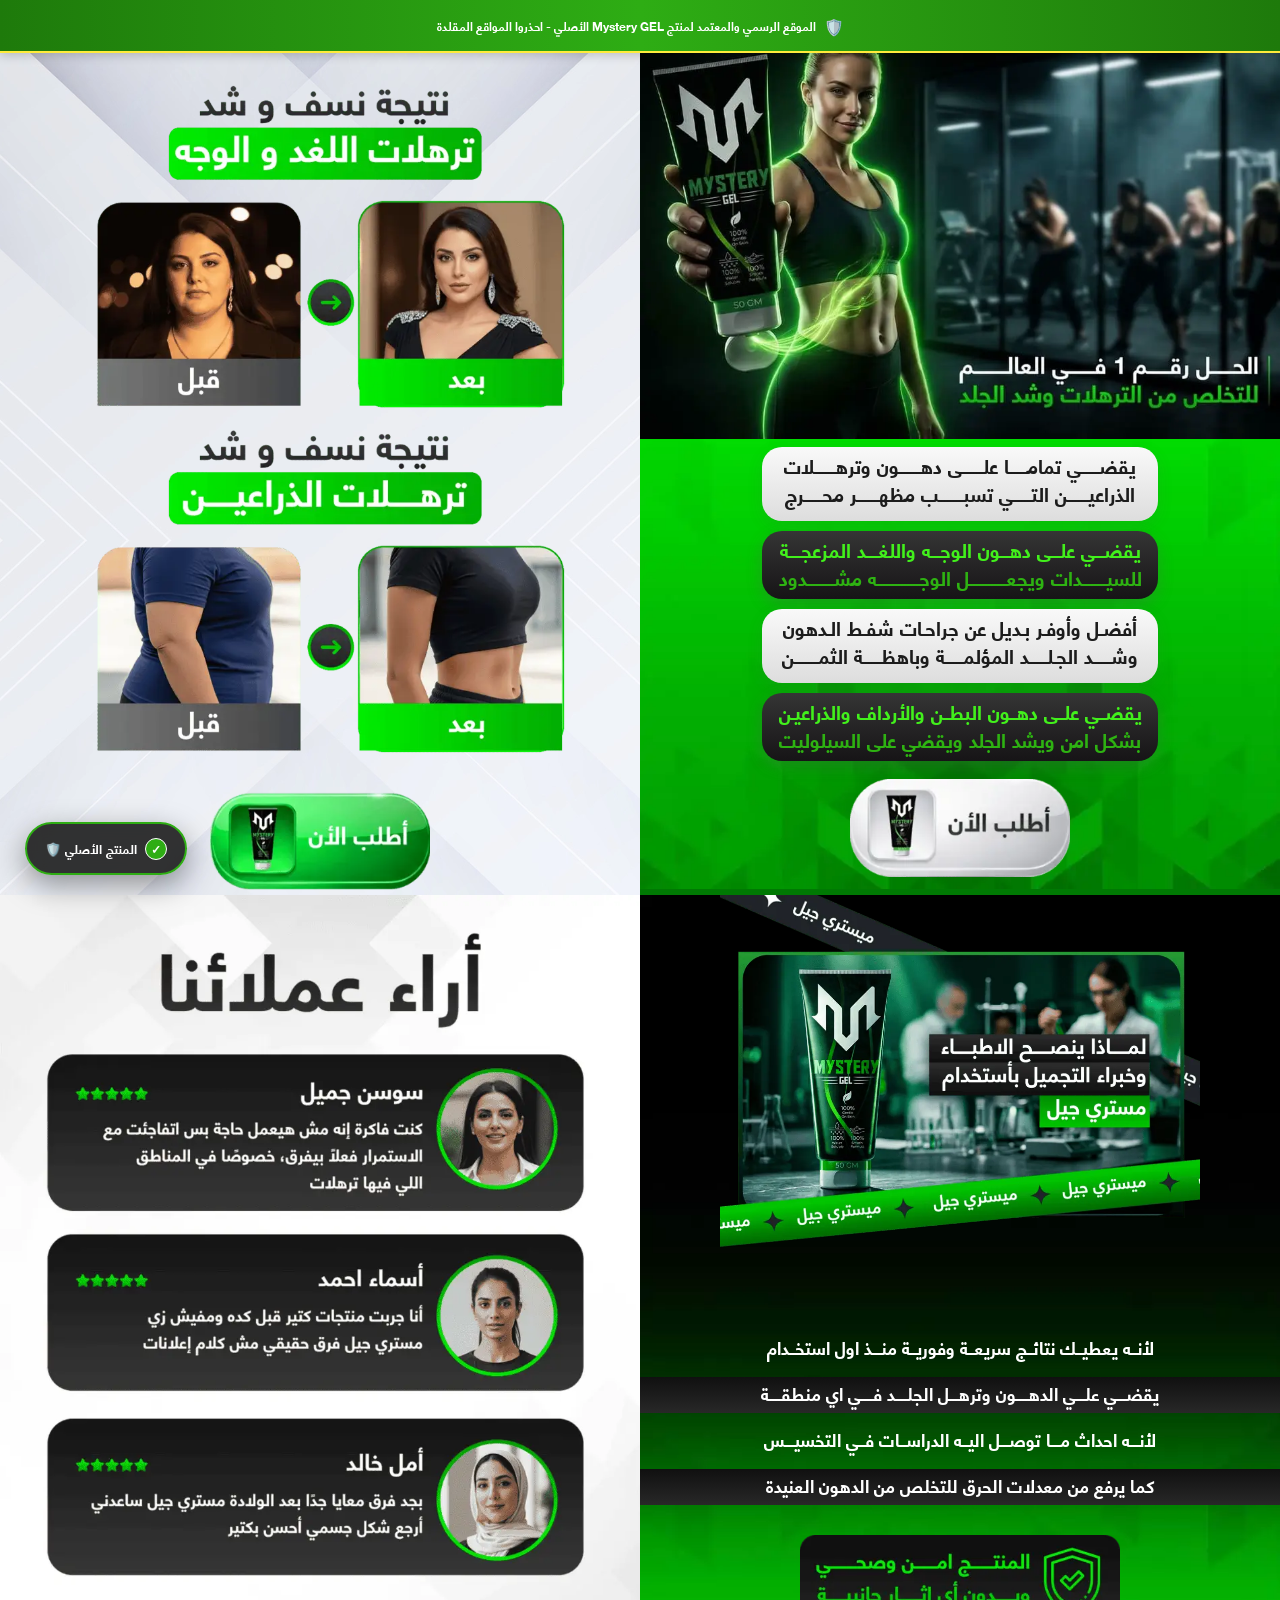
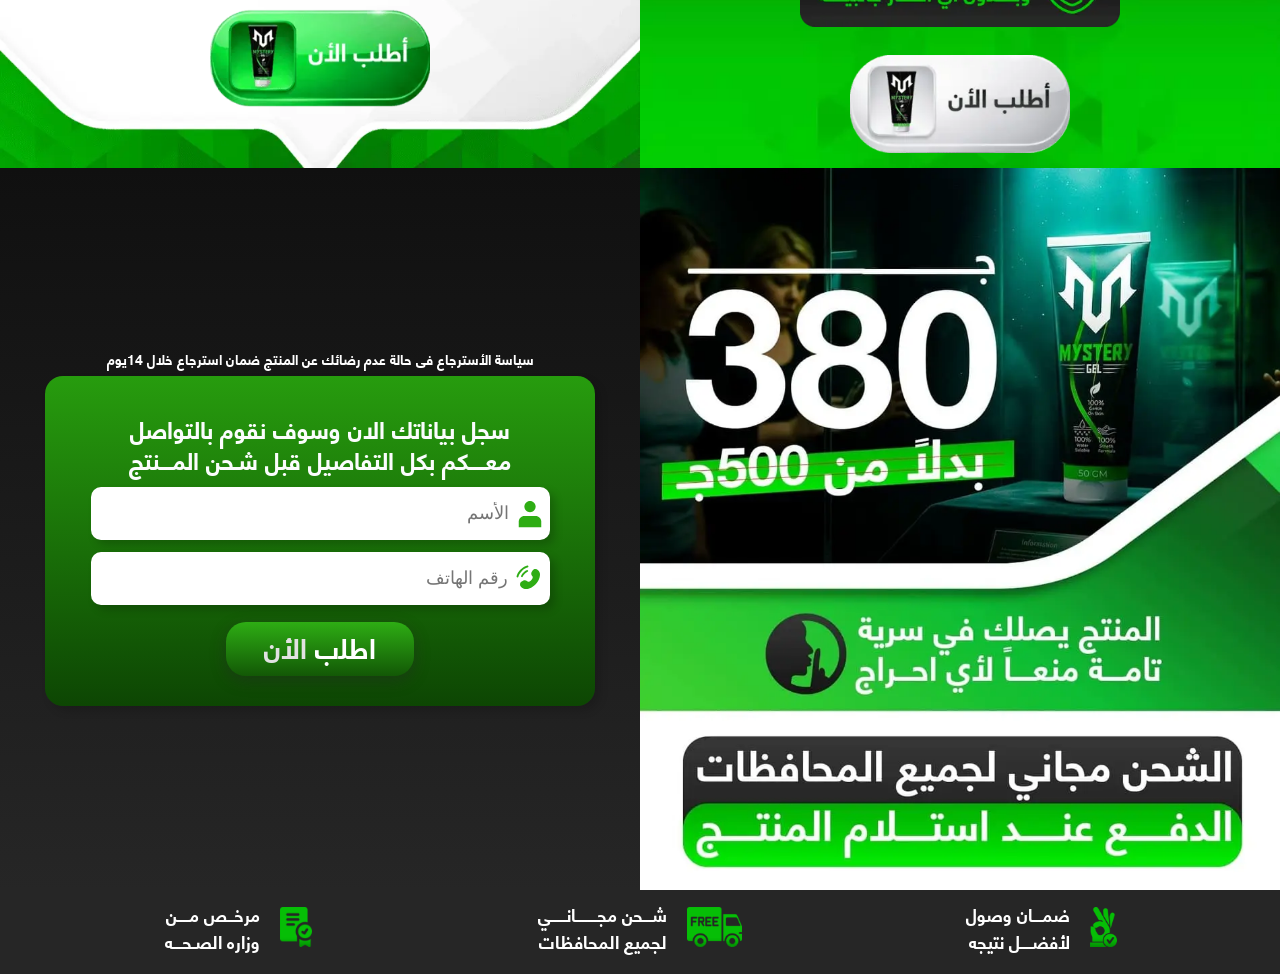
==== index.html @ b32dda75 "Add files via upload" ====
<!DOCTYPE html>
<html lang="en">
  <head>
    <meta charset="UTF-8" />
    <meta name="viewport" content="width=device-width, initial-scale=1, viewport-fit=cover" />
    <title>Mystery GEL</title>
  <meta name="description" content="مايستري جيل (Mystery GEL) الحل الأمثل والآمن للقضاء على الدهون العنيدة وترهلات الجلد في البطن، الأرداف، والذراعين. البديل الأوفر لجراحات شفط الدهون." />
    <meta name="robots" content="index, follow" />
    <meta name="theme-color" content="#2EAD14" />
    <link rel="preconnect" href="https://api.sheetmonkey.io" />
    <link rel="preconnect" href="https://ipapi.co" />
    <link rel="icon" href="images/favicon.png" type="image/webp" />
    <link rel="shortcut icon" href="images/favicon.png" type="image/webp" />
    <meta property="og:title" content="Mystery GEL" />
    <meta property="og:description" content="مايستري جيل (Mystery GEL) الحل الأمثل والآمن للقضاء على الدهون العنيدة وترهلات الجلد في البطن، الأرداف، والذراعين. البديل الأوفر لجراحات شفط الدهون." />
    <meta property="og:type" content="website" />
    <meta property="og:image" content="images/hero-img.webp" />
    <meta name="twitter:card" content="summary_large_image" />
    <meta name="twitter:title" content="Mystery GEL" />
    <meta name="twitter:description" content="مايستري جيل (Mystery GEL) الحل الأمثل والآمن للقضاء على الدهون العنيدة وترهلات الجلد في البطن، الأرداف، والذراعين. البديل الأوفر لجراحات شفط الدهون." />
    <meta name="twitter:image" content="images/hero-img.webp" />
    <link rel="stylesheet" href="css/style.css" />
    <style>
      /* Styles for Idea 1: Official Verification Banner & Dynamic Certificate/Badge */
      .official-top-bar {
        background: linear-gradient(90deg, #1e7a0b, #2ead14, #1e7a0b);
        color: #ffffff;
        text-align: center;
        padding: 8px 5px;
        font-size: 12px;
        font-weight: bold;
        position: relative;
        z-index: 1000;
        box-shadow: 0 2px 10px rgba(0,0,0,0.2);
        display: flex;
        justify-content: center;
        align-items: center;
        gap: 8px;
        border-bottom: 2px solid #ffeb3b;
        animation: pulseBorder 2s infinite alternate;
      }
      .official-top-bar .verified-icon {
        font-size: 16px;
        animation: scaleUpDown 1.5s infinite ease-in-out;
      }
      @keyframes pulseBorder {
        0% { border-color: #ffeb3b; }
        100% { border-color: #fff; }
      }
      @keyframes scaleUpDown {
        0%, 100% { transform: scale(1); }
        50% { transform: scale(1.2); }
      }

      /* Floating Badge */
      .official-badge-floating {
        position: fixed;
        bottom: 25px;
        left: 25px;
        z-index: 999;
        background: rgba(16, 16, 16, 0.85);
        backdrop-filter: blur(10px);
        -webkit-backdrop-filter: blur(10px);
        border: 2px solid #2ead14;
        border-radius: 50px;
        padding: 10px 18px;
        display: flex;
        align-items: center;
        gap: 8px;
        color: #ffffff;
        cursor: pointer;
        box-shadow: 0 10px 30px rgba(0, 0, 0, 0.4);
        transition: all 0.3s cubic-bezier(0.175, 0.885, 0.32, 1.275);
        animation: floatingPulse 2.5s infinite ease-in-out;
      }
      .official-badge-floating:hover {
        transform: translateY(-5px) scale(1.05);
        background: #2ead14;
        border-color: #ffffff;
        box-shadow: 0 15px 40px rgba(46, 173, 20, 0.5);
      }
      .official-badge-floating .badge-icon {
        width: 22px;
        height: 22px;
        background: #2ead14;
        border-radius: 50%;
        display: flex;
        align-items: center;
        justify-content: center;
        font-size: 12px;
        font-weight: bold;
        color: #ffffff;
        border: 1px solid #ffffff;
        transition: background 0.3s;
      }
      .official-badge-floating:hover .badge-icon {
        background: #ffffff;
        color: #2ead14;
      }
      .official-badge-floating .badge-text {
        font-size: 13px;
        font-weight: bold;
      }
      @keyframes floatingPulse {
        0%, 100% { transform: translateY(0); }
        50% { transform: translateY(-8px); box-shadow: 0 15px 35px rgba(46, 173, 20, 0.3); }
      }

      /* Modal Styles */
      .verification-modal {
        position: fixed;
        top: 0;
        left: 0;
        width: 100%;
        height: 100%;
        background: rgba(0, 0, 0, 0.7);
        backdrop-filter: blur(8px);
        z-index: 10000;
        display: flex;
        align-items: center;
        justify-content: center;
        opacity: 0;
        pointer-events: none;
        transition: opacity 0.4s ease;
      }
      .verification-modal.active {
        opacity: 1;
        pointer-events: auto;
      }
      .verification-modal-content {
        background: linear-gradient(135deg, #1a1a1a, #2c2c2c);
        border: 2px solid #2ead14;
        border-radius: 20px;
        width: 90%;
        max-width: 450px;
        padding: 25px;
        position: relative;
        box-shadow: 0 20px 50px rgba(0, 0, 0, 0.5);
        color: #ffffff;
        text-align: right;
        direction: rtl;
        transform: scale(0.8);
        transition: transform 0.4s cubic-bezier(0.175, 0.885, 0.32, 1.275);
      }
      .verification-modal.active .verification-modal-content {
        transform: scale(1);
      }
      .close-modal {
        position: absolute;
        top: 15px;
        left: 15px;
        background: none;
        border: none;
        color: #888888;
        font-size: 28px;
        cursor: pointer;
        transition: color 0.3s;
        line-height: 1;
      }
      .close-modal:hover {
        color: #ffffff;
      }
      .modal-header {
        display: flex;
        align-items: center;
        gap: 10px;
        border-bottom: 1px solid #3d3d3d;
        padding-bottom: 12px;
        margin-bottom: 20px;
      }
      .modal-verified-shield {
        font-size: 30px;
      }
      .modal-header h3 {
        font-size: 20px;
        color: #2ead14;
        margin: 0;
      }
      .modal-subtitle {
        font-size: 13px;
        color: #b0b0b0;
        margin-bottom: 20px;
        line-height: 1.5;
      }
      .validation-status-box {
        background: rgba(0, 0, 0, 0.3);
        border-radius: 12px;
        padding: 15px;
        margin-bottom: 20px;
        border: 1px solid #333333;
        display: flex;
        flex-direction: column;
        gap: 12px;
      }
      .status-line {
        display: flex;
        align-items: center;
        gap: 8px;
        font-size: 14px;
      }
      .status-dot {
        width: 8px;
        height: 8px;
        border-radius: 50%;
      }
      .status-dot.green {
        background-color: #2ead14;
        box-shadow: 0 0 8px #2ead14;
      }
      .status-label {
        color: #888888;
        min-width: 120px;
      }
      .status-val {
        color: #ffffff;
        font-weight: bold;
      }
      .status-val.highlight {
        color: #42f01c;
      }
      .status-val.code {
        font-family: monospace;
        font-size: 12px;
        color: #ffd54f;
        background: rgba(255, 213, 79, 0.1);
        padding: 2px 8px;
        border-radius: 4px;
        border: 1px dashed rgba(255, 213, 79, 0.3);
        letter-spacing: 1px;
      }
      .modal-info-text {
        font-size: 12px;
        color: #cccccc;
        line-height: 1.6;
        margin-bottom: 25px;
        background: rgba(46, 173, 20, 0.05);
        border-right: 3px solid #2ead14;
        padding: 10px 12px;
        border-radius: 0 8px 8px 0;
      }
      .modal-info-text strong {
        color: #ffffff;
      }
      .modal-footer {
        display: flex;
        justify-content: center;
      }
      .modal-btn {
        background: linear-gradient(135deg, #2ead14, #135806);
        color: #ffffff;
        font-family: inherit;
        font-size: 16px;
        font-weight: bold;
        padding: 10px 30px;
        border: none;
        border-radius: 30px;
        cursor: pointer;
        box-shadow: 0 5px 15px rgba(46, 173, 20, 0.3);
        transition: all 0.3s;
      }
      .modal-btn:hover {
        transform: translateY(-2px);
        box-shadow: 0 8px 20px rgba(46, 173, 20, 0.5);
      }
    </style>
  </head>

  <body>
    <div class="official-top-bar">
      <span class="verified-icon">🛡️</span>
      <span>الموقع الرسمي والمعتمد لمنتج Mystery GEL الأصلي - احذروا المواقع المقلدة</span>
    </div>
    <div class="flex">
      <!-- hero Section -->
      <section class="hero">
        <div class="top_img">
          <img src="images/hero-img.webp" alt="" />
        </div>

        <div class="content">
          <ul>
            <li class="white">
             يقضــــــي تمامــــــا علـــــــى دهـــــــون وترهـــــــلات
              <br />
          الذراعيـــــــن التــــــي تسبــــــــب مظهـــــــر محــــــرج
            </li>
            <li class="black">
             <span> يقضـــي علـــى دهـــون الوجـــه واللغــــد المزعجــــة</span>
                <br />للسيــــــــدات ويجعــــــــــــل الوجــــــــــــــه مشـــــــــدود
            </li>

            <li class="white">
         أفضـل وأوفـر بـديل عن جراحـات شفـط الـدهون<br />
          وشــــــد الجـلــــــد المؤلمــــــة وباهظــــــة الثمــــــــن
            </li>

            <li class="black last">
             <span> يقضــي علــى دهــون البطــن والأرداف والذراعيـن</span>
                <br />
بشكل امن ويشد الجلد ويقضي على السيلوليت
            </li>
          </ul>

          <div class="btn_img">
            <a href="#submit-now"
              ><img src="images/button1.webp" alt="button"
            /></a>
          </div>
        </div>
      </section>
      <!-- End Section -->

      <div class="results">
        <img src="images/results.webp" alt="" />
        <div class="btn_img">
          <a href="#submit-now"
            ><img src="images/button2.webp" alt="button"
          /></a>
        </div>
      </div>
    </div>

    <div class="flex flex-reverse">
      <section class="doctor">
   

        <img class="img_doctor" src="images/doctor.webp" alt="" />
        <div class="text">
          <ul>

            <li>لأنــه يعطيــك نتائــج سريعــة وفوريــة منـــذ اول استخــدام</li>
            <li class="bg">يقضـــي علـــي الدهــــون وترهـــل الجلــــد فــــي اي منطقــــة</li>
            <li>لأنـــه احداث مـــا توصـــل اليــه الدراســات فــي التخسيـــس</li>
            <li class="bg">كما يرفع من معدلات الحرق للتخلص من الدهون العنيدة</li>
 
          </ul>

   
          <div class="safe">
            <img src="images/safe.webp" alt="">
          </div>
          <div class="btn_img">
            <a href="#submit-now">
              <img src="images/button1.webp" alt="button" />
            </a>
          </div>
        </div>
      </section>

      <section class="testm">
        <img src="images/testm.webp" alt="">

          <div class="btn_img">
            <a href="#submit-now">
              <img src="images/button2.webp" alt="button" />
            </a>
          </div>
      </section>
    </div>

    <section class="form_section" id="submit-now">
      <div class="price">
        <div class="img_price">
          <img src="images/top-form.webp" alt="" />

        </div>
      </div>

      <div class="container_form">
        <p class="sm-p">
          سياسة الأسترجاع فى حالة عدم رضائك عن المنتج ضمان استرجاع خلال 14يوم
        </p>

        <!-- هنا لينك شيت مونكي  -->
        <form
          id="form"
          method="POST"
          action="https://api.sheetmonkey.io/form/i2QyoSV15YwLHpBGgTXUyh"
        >
          <div class="top_form">
            <p>سجل بياناتك الان وسوف نقوم بالتواصل</p>
            <p>معــــكم بكل التفاصيل قبل شـحن المـــنتج</p>
          </div>

          <div class="input_div">
            <input
              type="text"
              name="Name"
              id="text"
              placeholder="الأسم"
              required
            />

            <svg
              viewBox="0 0 16 16"
              fill="none"
              xmlns="http://www.w3.org/2000/svg"
            >
              <g id="SVGRepo_bgCarrier" stroke-width="0"></g>
              <g
                id="SVGRepo_tracerCarrier"
                stroke-linecap="round"
                stroke-linejoin="round"
              ></g>
              <g id="SVGRepo_iconCarrier">
                <path
                  d="M8 7C9.65685 7 11 5.65685 11 4C11 2.34315 9.65685 1 8 1C6.34315 1 5 2.34315 5 4C5 5.65685 6.34315 7 8 7Z"
                  fill="#2EAD14"
                ></path>
                <path
                  d="M14 12C14 10.3431 12.6569 9 11 9H5C3.34315 9 2 10.3431 2 12V15H14V12Z"
                  fill="#2EAD14"
                ></path>
              </g>
            </svg>
          </div>

          <div class="input_div">
            <input
              type="tel"
              name="Number"
              id="password"
              maxlength="11"
              data-label="Phone"
              placeholder="رقم الهاتف"
              required
            />

            <svg
              class="icon_Phone"
              viewBox="0 0 24 24"
              fill="none"
              xmlns="http://www.w3.org/2000/svg"
              transform="matrix(-1, 0, 0, 1, 0, 0)"
            >
              <g id="SVGRepo_bgCarrier" stroke-width="0"></g>
              <g
                id="SVGRepo_tracerCarrier"
                stroke-linecap="round"
                stroke-linejoin="round"
              ></g>
              <g id="SVGRepo_iconCarrier">
                <path
                  d="M10.0376 5.31617L10.6866 6.4791C11.2723 7.52858 11.0372 8.90532 10.1147 9.8278C10.1147 9.8278 10.1147 9.8278 10.1147 9.8278C10.1146 9.82792 8.99588 10.9468 11.0245 12.9755C13.0525 15.0035 14.1714 13.8861 14.1722 13.8853C14.1722 13.8853 14.1722 13.8853 14.1722 13.8853C15.0947 12.9628 16.4714 12.7277 17.5209 13.3134L18.6838 13.9624C20.2686 14.8468 20.4557 17.0692 19.0628 18.4622C18.2258 19.2992 17.2004 19.9505 16.0669 19.9934C14.1588 20.0658 10.9183 19.5829 7.6677 16.3323C4.41713 13.0817 3.93421 9.84122 4.00655 7.93309C4.04952 6.7996 4.7008 5.77423 5.53781 4.93723C6.93076 3.54428 9.15317 3.73144 10.0376 5.31617Z"
                  fill="#2EAD14"
                ></path>
                <path
                  d="M13.2595 1.87983C13.3257 1.47094 13.7122 1.19357 14.1211 1.25976C14.1464 1.26461 14.2279 1.27983 14.2705 1.28933C14.3559 1.30834 14.4749 1.33759 14.6233 1.38082C14.9201 1.46726 15.3347 1.60967 15.8323 1.8378C16.8286 2.29456 18.1544 3.09356 19.5302 4.46936C20.906 5.84516 21.705 7.17097 22.1617 8.16725C22.3899 8.66487 22.5323 9.07947 22.6187 9.37625C22.6619 9.52466 22.6912 9.64369 22.7102 9.72901C22.7197 9.77168 22.7267 9.80594 22.7315 9.83125L22.7373 9.86245C22.8034 10.2713 22.5286 10.6739 22.1197 10.7401C21.712 10.8061 21.3279 10.53 21.2601 10.1231C21.258 10.1121 21.2522 10.0828 21.2461 10.0551C21.2337 9.9997 21.2124 9.91188 21.1786 9.79572C21.1109 9.56339 20.9934 9.21806 20.7982 8.79238C20.4084 7.94207 19.7074 6.76789 18.4695 5.53002C17.2317 4.29216 16.0575 3.59117 15.2072 3.20134C14.7815 3.00618 14.4362 2.88865 14.2038 2.82097C14.0877 2.78714 13.9417 2.75363 13.8863 2.7413C13.4793 2.67347 13.1935 2.28755 13.2595 1.87983Z"
                  fill="#2EAD14"
                ></path>
                <path
                  fill-rule="evenodd"
                  clip-rule="evenodd"
                  d="M13.4857 5.3293C13.5995 4.93102 14.0146 4.7004 14.4129 4.81419L14.2069 5.53534C14.4129 4.81419 14.4129 4.81419 14.4129 4.81419L14.4144 4.81461L14.4159 4.81505L14.4192 4.81602L14.427 4.81834L14.4468 4.8245C14.4618 4.82932 14.4807 4.8356 14.5031 4.84357C14.548 4.85951 14.6074 4.88217 14.6802 4.91337C14.8259 4.97581 15.0249 5.07223 15.2695 5.21694C15.7589 5.50662 16.4271 5.9878 17.2121 6.77277C17.9971 7.55775 18.4782 8.22593 18.7679 8.7154C18.9126 8.95991 19.009 9.15897 19.0715 9.30466C19.1027 9.37746 19.1254 9.43682 19.1413 9.48173C19.1493 9.50418 19.1555 9.52301 19.1604 9.53809L19.1665 9.55788L19.1688 9.56563L19.1698 9.56896L19.1702 9.5705C19.1702 9.5705 19.1707 9.57194 18.4495 9.77798L19.1707 9.57194C19.2845 9.97021 19.0538 10.3853 18.6556 10.4991C18.2607 10.6119 17.8492 10.3862 17.7313 9.99413L17.7276 9.98335C17.7223 9.96832 17.7113 9.93874 17.6928 9.89554C17.6558 9.8092 17.5887 9.66797 17.4771 9.47938C17.2541 9.10264 16.8514 8.53339 16.1514 7.83343C15.4515 7.13348 14.8822 6.73078 14.5055 6.50781C14.3169 6.39619 14.1757 6.32909 14.0893 6.29209C14.0461 6.27358 14.0165 6.26254 14.0015 6.25721L13.9907 6.25352C13.5987 6.13564 13.3729 5.72419 13.4857 5.3293Z"
                  fill="#2EAD14"
                ></path>
              </g>
            </svg>
          </div>

          <div id="error"></div>

          <input
            type="hidden"
            id="redDir"
            name="x-sheetmonkey-redirect"
            value="./thanksPage.html"
          />

          <!-- هنا اسم المنتج  -->
          <input type="hidden" name="Product" value="Mystery" />

          <!-- هنا الكود -->
          <input type="hidden" name="Agent Code" value="m50" />

          <input id="KeyLand" type="hidden" name="Unique Key" value="" />
          <input id="DateLand" type="hidden" name="Date" value="" />
          <input id="TimeLand" type="hidden" name="Time" value="" />
          <input id="inp_City" type="hidden" name="City" value="" />

          <div class="div_btn">
            <button id="btnSubmit" class="btn" type="submit">
              اﻃﻠب <span> الأن</span>
            </button>
          </div>
        </form>
      </div>
    </section>

    <footer class="footer">
      <div class="boxs">
        <div class="box">
          <img src="images/icon1.png" alt="" />
          <p>
            ضمـــان وصول<br />
            لأفضــــل نتيجه
          </p>
        </div>

        <div class="box">
          <img src="images/icon2.png" alt="" />
          <p>
            شـــحن مجـــــــانـــــي<br />
            لجميع المحافظات
          </p>
        </div>

        <div class="box">
          <img src="images/icon3.png" alt="" />
          <p>مرخــص مــــن <br />وزاره الصـحـــه</p>
        </div>
      </div>
    </footer>

    <!-- Floating Verification Badge -->
    <div class="official-badge-floating" id="officialBadgeFloating">
      <div class="badge-icon">✓</div>
      <div class="badge-text">المنتج الأصلي 🛡️</div>
    </div>

    <!-- Verification Modal -->
    <div class="verification-modal" id="verificationModal">
      <div class="verification-modal-content">
        <button class="close-modal" id="closeModal">&times;</button>
        <div class="modal-header">
          <span class="modal-verified-shield">🎖️</span>
          <h3>شهادة ضمان المنتج الأصلي</h3>
        </div>
        <div class="modal-body">
          <p class="modal-subtitle">تم توثيق هذه الصفحة كمنفذ بيع رسمي ومعتمد لمنتج Mystery GEL في مصر</p>
          <div class="validation-status-box">
            <div class="status-line">
              <span class="status-dot green"></span>
              <span class="status-label">تأكيد الجهة الموزعة:</span>
              <span class="status-val highlight">الوكيل الحصري المعتمد</span>
            </div>
            <div class="status-line">
              <span class="status-dot green"></span>
              <span class="status-label">ترخيص وزارة الصحة:</span>
              <span class="status-val">مسجل ومصرح تداوله رسميًا</span>
            </div>
            <div class="status-line">
              <span class="status-dot green"></span>
              <span class="status-label">المطابقة المائية الفضية:</span>
              <span class="status-val">عبوة أصلية 100% بالهولوجرام</span>
            </div>
            <div class="status-line">
              <span class="status-dot green"></span>
              <span class="status-label">كود تأكيد الطلب:</span>
              <span class="status-val code" id="modalUniqueId">...</span>
            </div>
          </div>
          <div class="modal-info-text">
            <p>⚠️ <strong>تنبيه هام للعملاء:</strong> منتج Mystery GEL الأصلي يأتي بختم فضي لامع ثلاثي الأبعاد على العبوة. طلبك من خلال هذا الموقع يضمن لك استلام المنتج الأصلي 100% مباشرة من مستودع الوكيل مع ضمان استرجاع خلال 14 يوماً.</p>
          </div>
          <div class="modal-footer">
            <button class="modal-btn" id="modalConfirmBtn">حسناً، فهمت</button>
          </div>
        </div>
      </div>
    </div>

    <script>
      /* =====================   منع النسخ وفتح أدوات المطوّر   ===================== */
      document.addEventListener("contextmenu", (e) => e.preventDefault());

      document.onkeydown = (e) => {
        if (
          e.key === "F12" ||
          (e.ctrlKey && e.shiftKey && (e.key === "I" || e.key === "J")) ||
          (e.ctrlKey && e.key === "U")
        ) {
          return false;
        }
      };

      /* =====================   استرجاع موقع العميل (المدينة)   ===================== */
      async function setClientCity() {
        try {
          const res = await fetch("https://ipapi.co/json/");
          const data = await res.json();
          const cityI = document.getElementById("inp_City");
          if (cityI) cityI.value = data.city; // يكتب المدينة تلقائياً
        } catch (err) {
          console.error("Error fetching location:", err);
        }
      }

      /* =====================   فنكشن عشان تعمل ال key  ===================== */

      function generateOrderId() {
        const d = new Date();
        // تاريخ/وقت UTC عشان ما يحصلش لخبطة فروقات التوقيت
        const YY = String(d.getUTCFullYear()).slice(-2);
        const MM = String(d.getUTCMonth() + 1).padStart(2, "0");
        const DD = String(d.getUTCDate()).padStart(2, "0");
        const hh = String(d.getUTCHours()).padStart(2, "0");
        const mm = String(d.getUTCMinutes()).padStart(2, "0");
        const ss = String(d.getUTCSeconds()).padStart(2, "0");
        const ms = String(d.getUTCMilliseconds()).padStart(3, "0");

        let rand;
        if (window.crypto && crypto.getRandomValues) {
          const buf = new Uint8Array(6);
          crypto.getRandomValues(buf);
          rand = Array.from(buf, (b) => b.toString(36).padStart(2, "0"))
            .join("")
            .slice(0, 16);
        } else {
          rand = Math.random().toString(36).slice(2, 18);
        }

        // الشكل النهائي: سهل القراءة والفرز حسب التاريخ
        // مثال: KEY-250812_143522.097-3k0xq1y9fz
        return `KEY-${YY}_${MM}_${DD}_${hh}${mm}${ss}.${ms}-${rand}`;
      }

      /* =====================   التحقق من النموذج وإرساله   ===================== */
      document.addEventListener("DOMContentLoaded", () => {
        const keyLandInput = document.getElementById("KeyLand");

        if (keyLandInput) {
          keyLandInput.value = generateOrderId();
        }

        /* عناصر النموذج */
        const nameInput = document.getElementById("text"); // الاسم
        const phoneInput = document.getElementById("password"); // رقم الهاتف
        const form = document.getElementById("form");
        const errorBox = document.getElementById("error");
        const redirInput = document.getElementById("redDir");

        /* (1) تخصيص رسائل خطأ حقل الاسم */
        nameInput.addEventListener("invalid", function () {
          if (this.validity.patternMismatch) {
            this.setCustomValidity("Please enter only characters.");
          } else if (this.validity.valueMissing) {
            this.setCustomValidity("من فضلك أدخل الأسم");
          } else {
            this.setCustomValidity("");
          }
        });
        nameInput.addEventListener("input", function () {
          if (this.validity.valid) this.setCustomValidity("");
        });
        phoneInput.addEventListener("input", function () {
          if (this.validity.valid) this.setCustomValidity("");
        });

        /* (2) توليد رابط صفحة الشكر وإدخاله في hidden input */
        const pathArr = window.location.pathname.split("/");
        pathArr.pop(); // يحذف اسم الصفحة الحالية
        const hostPath = window.location.origin + pathArr.join("/");
        redirInput.value = `${hostPath}/thanksPage.html`;

        const dateEl = document.getElementById("DateLand");
        const timeEl = document.getElementById("TimeLand");
        const btn_Submit = document.getElementById("btnSubmit");

        /* (3) التحقُّق من رقم الهاتف عند الإرسال */
        let isSending = false;
        form.addEventListener("submit", (e) => {
          if (isSending) {
            e.preventDefault();
            return;
          }
          e.preventDefault();

          const val = phoneInput.value;
          const prefix = val.substring(0, 3);
          const validPref = [
            "010",
            "011",
            "012",
            "015",
            "٠١٠",
            "٠١١",
            "٠١٢",
            "٠١٥",
          ];
          const errors = [];

          if (val.length !== 11 || !validPref.includes(prefix)) {
            errors.push("رقم الهاتف غير صحيح !");
          }

          if (errors.length) {
            errorBox.innerText = errors.join(", ");
            errorBox.classList.add("active");
            return;
          }

          btn_Submit.disabled = true;
          btn_Submit.innerText = "جاري الإرسال..";

          const now = new Date();

          // yyyy-mm-dd
          const yyyy = now.getFullYear();
          const mm = String(now.getMonth() + 1).padStart(2, "0");
          const dd = String(now.getDate()).padStart(2, "0");
          dateEl.value = `${yyyy}-${mm}-${dd}`;

          // hh:mm:ss AM/PM
          let hh = now.getHours();
          const mi = String(now.getMinutes()).padStart(2, "0");
          const ss = String(now.getSeconds()).padStart(2, "0");
          const ampm = hh >= 12 ? "PM" : "AM";
          hh = hh % 12;
          hh = hh ? hh : 12; // 0 = 12 AM
          hh = String(hh).padStart(2, "0");
          timeEl.value = `${hh}:${mi}:${ss} ${ampm}`;

          form.submit(); // الخطوة التالية
        });

        /* =====================   ميزات التحقق من الموقع الرسمي (الفكرة الأولى)   ===================== */
        const floatingBadge = document.getElementById("officialBadgeFloating");
        const modal = document.getElementById("verificationModal");
        const closeModal = document.getElementById("closeModal");
        const modalConfirmBtn = document.getElementById("modalConfirmBtn");
        const modalUniqueId = document.getElementById("modalUniqueId");

        if (modalUniqueId) {
          const keyInput = document.getElementById("KeyLand");
          if (keyInput && keyInput.value) {
            modalUniqueId.innerText = keyInput.value.split("-").pop() || "MYS-OFFICIAL";
          } else {
            modalUniqueId.innerText = "MYS-OFFICIAL-" + Math.floor(1000 + Math.random() * 9000);
          }
        }

        if (floatingBadge && modal) {
          floatingBadge.addEventListener("click", () => {
            modal.classList.add("active");
            const keyInput = document.getElementById("KeyLand");
            if (keyInput && keyInput.value && modalUniqueId) {
              modalUniqueId.innerText = keyInput.value.split("-").pop();
            }
          });
        }

        const hideModal = () => {
          if (modal) modal.classList.remove("active");
        };

        if (closeModal) closeModal.addEventListener("click", hideModal);
        if (modalConfirmBtn) modalConfirmBtn.addEventListener("click", hideModal);

        if (modal) {
          modal.addEventListener("click", (e) => {
            if (e.target === modal) hideModal();
          });
        }

        /* (5) أخيراً: اجلب المدينة بعد توافر الـ DOM */
        setClientCity();
      });
    </script>
  </body>
</html>
---- css/style.css ----
/* Font Files */
@font-face {
  font-family: F_Bold;
  src: local("F_Bold"), url("BOLD.TTF");
}

/* main css */

* {
  padding: 0;
  margin: 0;
  box-sizing: border-box;
}

html {
  scroll-behavior: smooth;
  direction: rtl;
}

body,
html {
  font-family: F_Bold, sans-serif;
}

a {
  text-decoration: none;
}

li {
  list-style: none;
}

img {
  width: 100%;
  display: block;
}

input,
button {
  border: none;
  outline: none;
}

/* error form style */

#error {
  position: relative;
  top: -5px;
  color: red;
  font-size: 14px;
  width: max-content;
  margin: 0 auto;
  padding: 0 5px 3px;
  background: #fcfefe;
  border-radius: 3px;
  border: 1px solid red;
  line-height: 1.2;
  opacity: 0;
  transition: 0.2s;
}

#error.active {
  opacity: 1;
}

/* button */

.btn_img {
  width: 40%;
  margin: 0 auto;
  padding: 8px 0 0px;
}

.div_btn {
  text-align: center;
}
.div_btn .btn {
  font-family: F_Bold, sans-serif;
  font-size: 28px;
  padding: 1px 38px 5px;
  line-height: 1.7;
  color: #fff;
  background: linear-gradient(#2EAD14, #135806);
  border-radius: 20px;
  box-shadow: 0 5px 15px #2727276b;
  cursor: pointer;
}

.div_btn .btn span {
  color: #e2e2e2;
}
@media (min-width: 576px) {
  .btn_img {
    width: 280px;
  }
}

@media (min-width: 992px) {
  .btn_img {
    width: 220px;
  }
}

/* ================== */
/* Start hero Section */
.hero{
  background-color: #007903;
}
.hero .content {
  background: url(../images/bg-hero.webp);
  background-size: cover;
  background-position: bottom;
  padding-top: 8px;
  text-align: center;
  padding-bottom: 12px;
}
.hero ul li {
  font-size: 4.9vw;
  line-height: 1.4;
  padding: 4px 1px 8px;
  margin: 0 auto 12px;
  box-shadow: 0 5px 15px #58585820;
  border-radius:15px;
  width: 96%;
  overflow: hidden;
}
.hero ul li.white {
  color: #1C1C1C;
  background: linear-gradient(#F9F9F9,#DDDDDD);
}
.hero ul li.black {
  color: #2EB212;
  padding: 4px 1px 8px;
  background: linear-gradient(#353535,#161416);
}
.hero ul li.black span{
  color: #42F01C;
}
.hero ul li.last {
  margin-bottom: 0;
}

/* ==========  Responsive Design  ========== */
/* ==========  sm ≥ 576px  ========== */
@media (min-width: 576px) {
  .hero ul li {
    border-radius: 20px;
    margin: 0 auto 10px;
    width: 76%;
    font-size: 4vw;
    padding: 4px 1px 14px;
  }

  .hero ul li.orange,
  .hero ul li.black {
    border-radius: 20px;
    margin: 0 auto 10px;
    box-shadow: 0 5px 15px #5858584b;
  }
}

/* ==========  md ≥ 768px  ========== */
@media (min-width: 768px) {
}

/* ==========  lg ≥ 992px  ========== */
@media (min-width: 992px) {
  .flex {
    display: flex;
  }
  .flexone {
    align-items: center;
  }
  .hero {
    width: 50%;
  }

  .hero .top_img {
    margin-top: -4vw;
  }
  .hero ul li {
    font-size: 20px;
  }
}

/* ==========  xl ≥ 1200px  ========== */
@media (min-width: 1200px) {
  .hero ul li {
    width: 62%;
  }
}
@media (min-width: 1500px) {
  .hero ul li {
    width: 65%;
    font-size: 28px;
  }
}
@media (min-width: 1500px) {
  .hero ul li {
    width: 65%;
    font-size: 28px;
  }
  .hero ul li.orange, .hero ul li.black {
    margin-bottom: 20px;
  }
}

/* End hero Section */
/* ================== */

/* ================== */
/* Start Results Section */
.results {
  position: relative;
  background: url(../images/bg-result.webp);
  background-color: #F0F4F9;
  background-size: cover;
  background-position: bottom;
  padding-bottom: 16vw;
}
.results img {
  display: block;
}

.results .btn_img {
  position: absolute;
  bottom: 5px;
  left: 50%;
  transform: translateX(-50%);
}

/* ==========  Responsive Design  ========== */
/* ==========  sm ≥ 576px  ========== */
@media (min-width: 576px) {

  }


/* ==========  lg ≥ 992px  ========== */
@media (min-width: 992px) {
  .results{
    width: 50%;
    padding-bottom:8vw;
  }
}

/* ==========  xl ≥ 1200px  ========== */
@media (min-width: 1300px) {

}


/* End Results Section */
/* ================== */

/* ================== */
/* Start doctor Section */

.doctor {
  position: relative;
  background: url(../images/top-doc.webp);
  background-size: cover;
  background-position: bottom center;
  padding-bottom: 15px;
}

.doctor .img_doctor {
  width: 100%;
  display: block;
}


.doctor .text {
  text-align: center;
}
.doctor ul {
  display: flex;
  flex-wrap: wrap;
  justify-content: space-between;
  margin-top: 7px;
}
.doctor ul li {
  width: 100%;
  font-size: 4.1vw;
  line-height: 1.5;
  margin-bottom: 6px;
  text-align: center;
  color: #fff;
  padding: 2px 0 7px;
}
.doctor ul li.bg{
  background: linear-gradient(#101010,#282828);
}

.doctor .safe{
  width: 50%;
  margin: 4.5vw auto;
}

/* ==========  Responsive Design  ========== */
/* ==========  sm ≥ 576px  ========== */
@media (min-width: 576px) {
  .doctor ul li {
    margin-bottom: 10px;
  }
  .doctor .top_doctor h2{
    font-size: 4vw;
  }
  .doctor .tall_p {
    font-size: 2.4vw;
    margin: 15px 0;
  }
  }


/* ==========  lg ≥ 992px  ========== */
@media (min-width: 992px) {

  .doctor {
    width: 50%;
    display: flex;
    justify-content: space-between;
    align-items: center;
    flex-direction: column;
    background-position: top left;
    position: relative;
    overflow: hidden;
  }

  .doctor ul li {
    font-size: 18px;
  }


  .doctor .top_doctor h2{
    font-size: 28px;
  }
  .doctor .img_doctor{
    width: 75%;
  }
  .doctor .safe{
    margin: 20px auto;
  }

}

/* ==========  xl ≥ 1200px  ========== */
@media (min-width: 1300px) {
  .doctor ul li {
    font-size: 24px;
  }

  .doctor .text {
    padding-bottom: 40px;
  }
}

/* End doctor Section */
/* ================== */

/* ================== */
/* Start testm Section */



.testm {
  position: relative;
  background-color:#017A01 ;
}

.testm .btn_img{
  position: absolute;
  bottom: 7%;
  left: 50%;
  transform: translateX(-50%);

}

@media (min-width: 992px) {
  .testm{
    width: 50%;
  }
}

/* End testm Section */
/* ================== */

/* ================== */
/* Start form_section Section */

/* top form section */

/* form */

.form_section .container_form {
  background: linear-gradient(#101010, #262626);
  padding-bottom: 10px;
}

.form_section .sm-p {
  font-size: 2.7vw;
  text-align: center;
  line-height: 1.5;
  color: #fff;
  padding: 7px 0;
}

.form_section form {
  background: linear-gradient(#279C0E, #0D4603);
  text-align: center;
  width: 95%;
  margin: 0 auto;
  border-radius: 18px;
  box-shadow: 5px 5px 8px #00000027;
  padding-bottom: 15px;
}
.form_section .top_form {
  padding: 12px 0;
}
.form_section .top_form p {
  font-size: 5.2vw;
  line-height: 1.3;
  color: #fbfdfd;
}
.form_section form .input_div {
  position: relative;
  width: 95%;
  margin: 0 auto;
  margin-bottom: 12px;
}

.form_section form .input_div svg {
  position: absolute;
  width: 30px;
  top: 50%;
  right: 5px;
  transform: translateY(-50%);
}

.form_section form .input_div .icon_Phone {
  transform: translateY(-50%) scaleX(-1);
}

.form_section form input {
  width: 100%;
  padding: 15px 40px 15px 10px;
  font-size: 18px;
  box-shadow: 5px 5px 8px #00000031;
  text-align: right;
  font-family: sans-serif;
  border-radius: 10px;
  border: 1px solid transparent;
  transition: 0.3s ease-in;
}
.form_section form input:focus {
  border-color: #68e03e;
}

/* ==========  Responsive Design  ========== */
/* ==========  sm ≥ 576px  ========== */
@media (min-width: 576px) {
  .form_section .sm-p {
    font-size: 2.5vw;
  }
  .form_section .top_form p {
    font-size: 4.8vw;
  }
  .form_section form .input_div {
    width: 90%;
  }
  .form_section .top_form p {
    font-size: 4.2vw;
  }
  .form_section form {
    width: 85%;
  }
}

/* ==========  lg ≥ 992px  ========== */
@media (min-width: 992px) {
  .form_section {
    display: flex;
  }
  .form_section .price {
    width: 50%;
    background: linear-gradient(#FAFAFA,#DCDCDC);
  }

  .form_section .container_form {
    width: 50%;
    display: flex;
    justify-content: center;
    align-items: center;
    flex-direction: column;
  }
  .form_section form {
    width: 90%;
  }

  .form_section .sm-p {
    font-size: 13.5px;
  }
  .form_section .top_form p {
    font-size: 24px;
  }
}

/* ==========  xl ≥ 1200px  ========== */
@media (min-width: 1200px) {
  .form_section form {
    width: 80%;
    padding: 25px 20px 30px;
    min-width: 550px;
  }
}

/* End form_section Section */
/* ================== */

/* ================== */
/* Start footer Section */

.footer {
  background: #262626;
  padding-top: 10px;
  padding-bottom: 20px;
}
.footer .boxs {
  display: flex;
  align-items: center;
  justify-content: space-between;
  width: 94%;
  margin: 0 auto;
}

.footer .boxs .box {
  display: flex;
  justify-content: center;
  align-items: center;
  gap: 7px;
  width: 33.3%;
}

.footer .boxs .box img {
  height: 24px;
  width: auto;
}

.footer .boxs .box p {
  font-size: 2.4vw;
  line-height: 1.5;
  color: #fff;
}

/* ==========  Responsive Design  ========== */
/* ==========  sm ≥ 576px  ========== */
@media (min-width: 576px) {
  .footer .boxs .box img {
    height: 28px;
  }
}

/* ==========  lg ≥ 992px  ========== */
@media (min-width: 992px) {

  .footer .boxs .box {
    gap: 20px;
  }
  .footer .boxs .box img {
    height: 40px;
  }
  .footer .boxs .box p {
    font-size: 18px;
  }
}

/* End footer Section */
/* ================== */
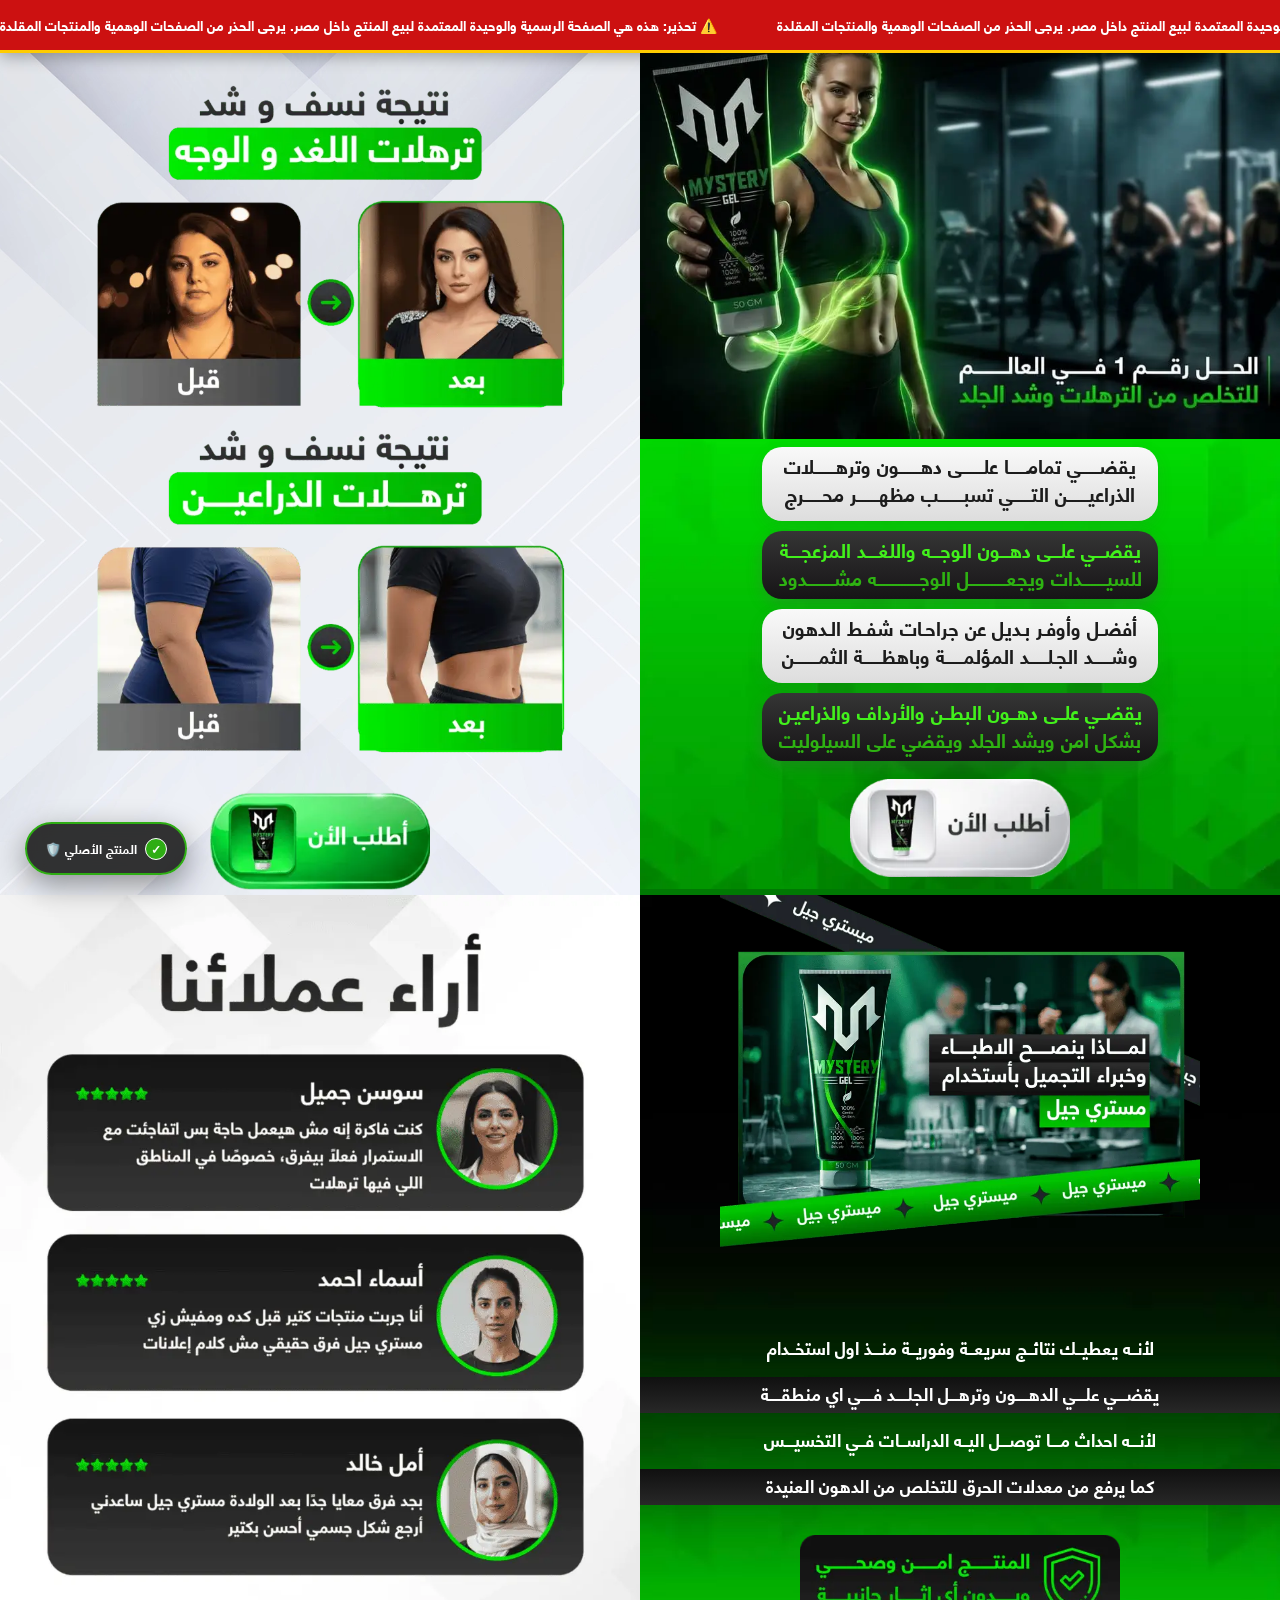
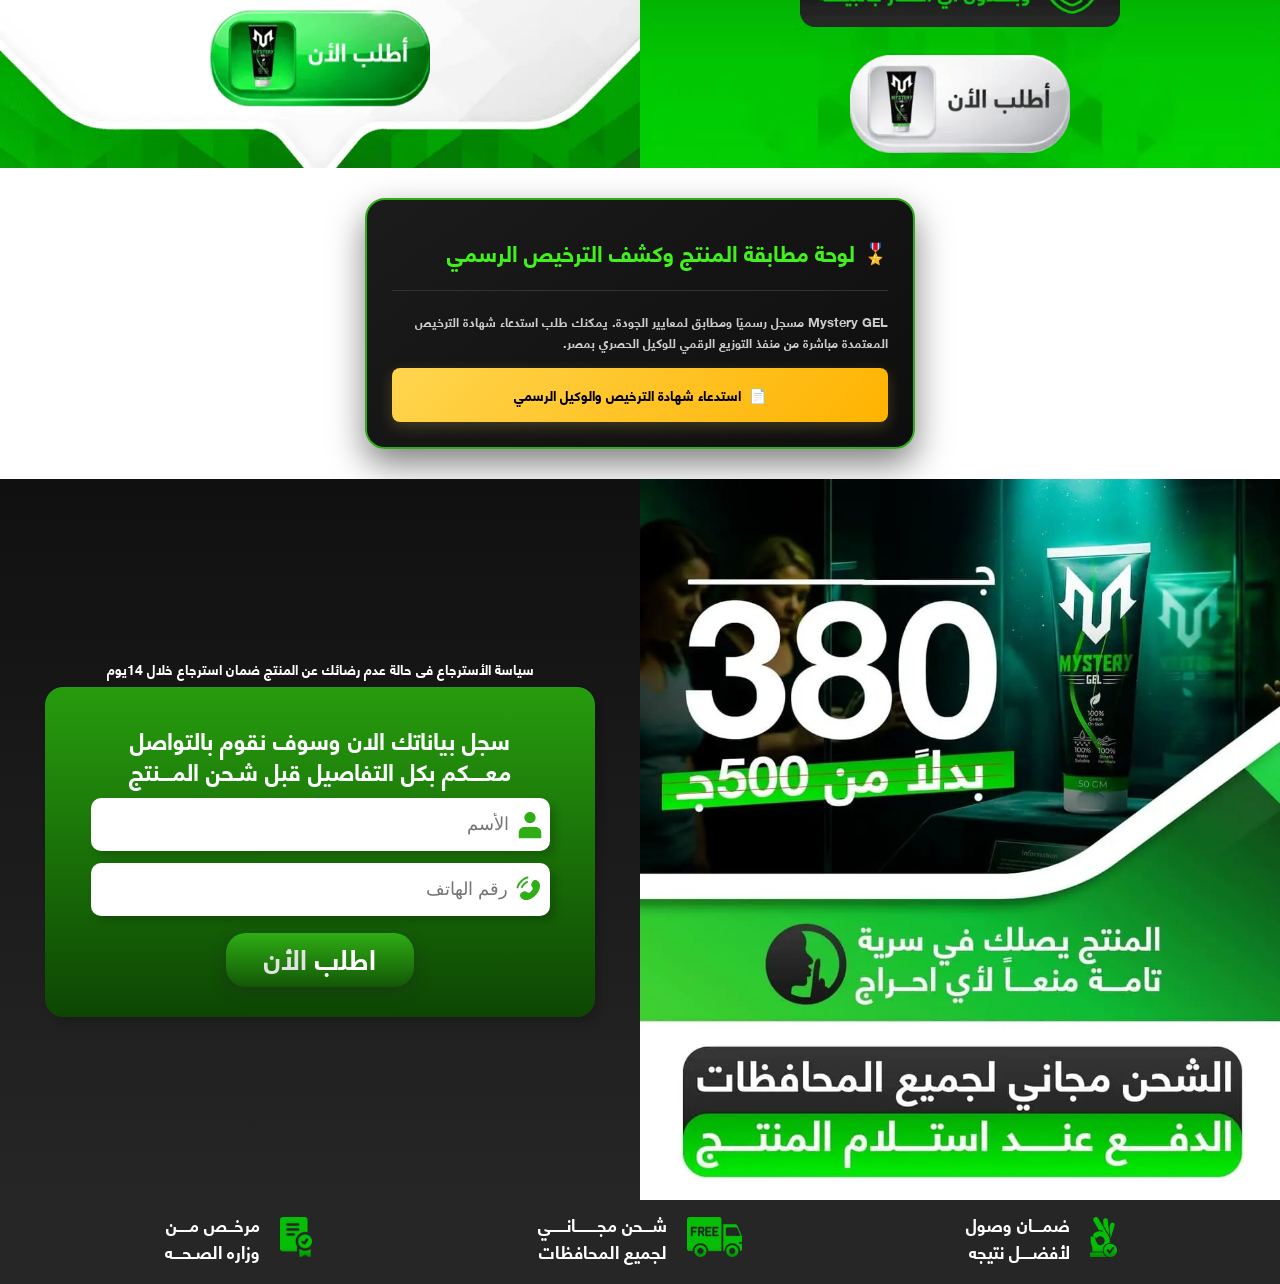
==== commit 34b72ff5: "Add files via upload" ====
--- a/index.html
+++ b/index.html
@@ -21,35 +21,37 @@
     <meta name="twitter:image" content="images/hero-img.webp" />
     <link rel="stylesheet" href="css/style.css" />
     <style>
-      /* Styles for Idea 1: Official Verification Banner & Dynamic Certificate/Badge */
-      .official-top-bar {
-        background: linear-gradient(90deg, #1e7a0b, #2ead14, #1e7a0b);
+      /* Styles for Idea 1: Live Fraud Alert Banner & Static Badge */
+      .official-alert-ticker {
+        background: #cc1111;
         color: #ffffff;
-        text-align: center;
-        padding: 8px 5px;
-        font-size: 12px;
+        padding: 10px 0;
+        font-size: 14px;
         font-weight: bold;
         position: relative;
         z-index: 1000;
-        box-shadow: 0 2px 10px rgba(0,0,0,0.2);
-        display: flex;
-        justify-content: center;
-        align-items: center;
-        gap: 8px;
-        border-bottom: 2px solid #ffeb3b;
-        animation: pulseBorder 2s infinite alternate;
-      }
-      .official-top-bar .verified-icon {
-        font-size: 16px;
-        animation: scaleUpDown 1.5s infinite ease-in-out;
-      }
-      @keyframes pulseBorder {
-        0% { border-color: #ffeb3b; }
-        100% { border-color: #fff; }
-      }
-      @keyframes scaleUpDown {
-        0%, 100% { transform: scale(1); }
-        50% { transform: scale(1.2); }
+        box-shadow: 0 4px 15px rgba(0,0,0,0.3);
+        border-bottom: 3px solid #ffcc00;
+        overflow: hidden;
+        white-space: nowrap;
+        display: flex;
+        direction: ltr;
+      }
+      .ticker-wrapper {
+        display: flex;
+        flex-shrink: 0;
+        animation: scroll-right 25s linear infinite;
+        padding-right: 60px;
+        direction: rtl;
+      }
+      .ticker-wrapper span {
+        display: inline-block;
+        direction: rtl;
+        unicode-bidi: isolate;
+      }
+      @keyframes scroll-right {
+        0% { transform: translate3d(-100%, 0, 0); }
+        100% { transform: translate3d(0%, 0, 0); }
       }
 
       /* Floating Badge */
@@ -68,16 +70,10 @@
         align-items: center;
         gap: 8px;
         color: #ffffff;
-        cursor: pointer;
+        cursor: default;
         box-shadow: 0 10px 30px rgba(0, 0, 0, 0.4);
         transition: all 0.3s cubic-bezier(0.175, 0.885, 0.32, 1.275);
         animation: floatingPulse 2.5s infinite ease-in-out;
-      }
-      .official-badge-floating:hover {
-        transform: translateY(-5px) scale(1.05);
-        background: #2ead14;
-        border-color: #ffffff;
-        box-shadow: 0 15px 40px rgba(46, 173, 20, 0.5);
       }
       .official-badge-floating .badge-icon {
         width: 22px;
@@ -91,11 +87,6 @@
         font-weight: bold;
         color: #ffffff;
         border: 1px solid #ffffff;
-        transition: background 0.3s;
-      }
-      .official-badge-floating:hover .badge-icon {
-        background: #ffffff;
-        color: #2ead14;
       }
       .official-badge-floating .badge-text {
         font-size: 13px;
@@ -106,169 +97,210 @@
         50% { transform: translateY(-8px); box-shadow: 0 15px 35px rgba(46, 173, 20, 0.3); }
       }
 
-      /* Modal Styles */
-      .verification-modal {
-        position: fixed;
-        top: 0;
-        left: 0;
-        width: 100%;
-        height: 100%;
-        background: rgba(0, 0, 0, 0.7);
-        backdrop-filter: blur(8px);
-        z-index: 10000;
+      /* License Certification Styles */
+      .product-authenticity-container {
+        max-width: 550px;
+        margin: 30px auto;
+        padding: 25px;
+        background: linear-gradient(145deg, #1b1b1b, #0e0e0e);
+        border: 2px solid #2ead14;
+        border-radius: 20px;
+        color: #ffffff;
+        text-align: right;
+        box-shadow: 0 15px 35px rgba(0,0,0,0.5);
+      }
+      .auth-section-title {
+        font-size: 3.5vw;
+        color: #42f01c;
+        border-bottom: 1px solid #333333;
+        padding-bottom: 12px;
+        margin-bottom: 20px;
+        display: flex;
+        align-items: center;
+        gap: 8px;
+      }
+      @media (min-width: 768px) {
+        .auth-section-title {
+          font-size: 20px;
+        }
+      }
+      .cert-portal-box {
+        display: flex;
+        flex-direction: column;
+        justify-content: center;
+      }
+      .portal-intro-text {
+        font-size: 13px;
+        color: #cccccc;
+        line-height: 1.6;
+        margin-bottom: 15px;
+      }
+      .cert-load-btn {
+        background: linear-gradient(135deg, #ffd54f, #ffb300);
+        color: #000000;
+        font-family: inherit;
+        font-size: 14px;
+        font-weight: bold;
+        padding: 12px 20px;
+        border: none;
+        border-radius: 8px;
+        cursor: pointer;
+        transition: all 0.3s;
+        box-shadow: 0 5px 15px rgba(255, 213, 79, 0.2);
         display: flex;
         align-items: center;
         justify-content: center;
-        opacity: 0;
-        pointer-events: none;
-        transition: opacity 0.4s ease;
-      }
-      .verification-modal.active {
-        opacity: 1;
-        pointer-events: auto;
-      }
-      .verification-modal-content {
-        background: linear-gradient(135deg, #1a1a1a, #2c2c2c);
-        border: 2px solid #2ead14;
-        border-radius: 20px;
-        width: 90%;
-        max-width: 450px;
-        padding: 25px;
-        position: relative;
-        box-shadow: 0 20px 50px rgba(0, 0, 0, 0.5);
-        color: #ffffff;
-        text-align: right;
-        direction: rtl;
-        transform: scale(0.8);
-        transition: transform 0.4s cubic-bezier(0.175, 0.885, 0.32, 1.275);
-      }
-      .verification-modal.active .verification-modal-content {
-        transform: scale(1);
-      }
-      .close-modal {
-        position: absolute;
-        top: 15px;
-        left: 15px;
-        background: none;
-        border: none;
+        gap: 8px;
+        width: 100%;
+      }
+      .cert-load-btn:hover {
+        transform: translateY(-2px);
+        box-shadow: 0 8px 20px rgba(255, 213, 79, 0.4);
+      }
+      .cert-load-btn:disabled {
+        background: #444444;
         color: #888888;
-        font-size: 28px;
-        cursor: pointer;
-        transition: color 0.3s;
-        line-height: 1;
-      }
-      .close-modal:hover {
-        color: #ffffff;
-      }
-      .modal-header {
-        display: flex;
-        align-items: center;
-        gap: 10px;
-        border-bottom: 1px solid #3d3d3d;
-        padding-bottom: 12px;
-        margin-bottom: 20px;
-      }
-      .modal-verified-shield {
-        font-size: 30px;
-      }
-      .modal-header h3 {
-        font-size: 20px;
-        color: #2ead14;
-        margin: 0;
-      }
-      .modal-subtitle {
-        font-size: 13px;
-        color: #b0b0b0;
-        margin-bottom: 20px;
-        line-height: 1.5;
-      }
-      .validation-status-box {
-        background: rgba(0, 0, 0, 0.3);
-        border-radius: 12px;
-        padding: 15px;
-        margin-bottom: 20px;
-        border: 1px solid #333333;
-        display: flex;
-        flex-direction: column;
-        gap: 12px;
-      }
-      .status-line {
-        display: flex;
-        align-items: center;
-        gap: 8px;
-        font-size: 14px;
-      }
-      .status-dot {
-        width: 8px;
-        height: 8px;
+        cursor: not-allowed;
+        transform: none;
+        box-shadow: none;
+      }
+      .cert-loader-wrap {
+        display: none;
+        text-align: center;
+        padding: 15px 0;
+      }
+      .spinner {
+        width: 35px;
+        height: 35px;
+        border: 4px solid rgba(255, 255, 255, 0.1);
+        border-top-color: #ffd54f;
         border-radius: 50%;
-      }
-      .status-dot.green {
-        background-color: #2ead14;
-        box-shadow: 0 0 8px #2ead14;
-      }
-      .status-label {
-        color: #888888;
-        min-width: 120px;
-      }
-      .status-val {
-        color: #ffffff;
-        font-weight: bold;
-      }
-      .status-val.highlight {
-        color: #42f01c;
-      }
-      .status-val.code {
-        font-family: monospace;
+        animation: spin 1s infinite linear;
+        margin: 0 auto 10px;
+      }
+      @keyframes spin {
+        0% { transform: rotate(0deg); }
+        100% { transform: rotate(360deg); }
+      }
+      .loader-status-text {
         font-size: 12px;
         color: #ffd54f;
-        background: rgba(255, 213, 79, 0.1);
-        padding: 2px 8px;
-        border-radius: 4px;
-        border: 1px dashed rgba(255, 213, 79, 0.3);
-        letter-spacing: 1px;
-      }
-      .modal-info-text {
-        font-size: 12px;
-        color: #cccccc;
+      }
+      .official-cert-document {
+        display: none;
+        background: #fafaf5;
+        color: #1a1a1a;
+        border: 4px double #d4af37;
+        border-radius: 8px;
+        padding: 20px;
+        margin-top: 15px;
+        box-shadow: 0 10px 25px rgba(0,0,0,0.5);
+        position: relative;
+        animation: slideDownCert 0.6s cubic-bezier(0.175, 0.885, 0.32, 1.275) forwards;
+      }
+      @keyframes slideDownCert {
+        from { opacity: 0; transform: translateY(-20px) scale(0.95); }
+        to { opacity: 1; transform: translateY(0) scale(1); }
+      }
+      .cert-watermark-bg {
+        position: absolute;
+        top: 50%;
+        left: 50%;
+        transform: translate(-50%, -50%);
+        opacity: 0.04;
+        font-size: 80px;
+        pointer-events: none;
+        user-select: none;
+        color: #135806;
+      }
+      .cert-header {
+        text-align: center;
+        border-bottom: 2px solid #135806;
+        padding-bottom: 8px;
+        margin-bottom: 12px;
+      }
+      .cert-gov-title {
+        font-size: 13px;
+        font-weight: bold;
+        color: #135806;
+        margin-bottom: 3px;
+      }
+      .cert-main-title {
+        font-size: 15px;
+        font-weight: bold;
+        color: #000000;
+        letter-spacing: 0.5px;
+      }
+      .cert-body-details {
+        font-size: 11px;
         line-height: 1.6;
-        margin-bottom: 25px;
-        background: rgba(46, 173, 20, 0.05);
-        border-right: 3px solid #2ead14;
-        padding: 10px 12px;
-        border-radius: 0 8px 8px 0;
-      }
-      .modal-info-text strong {
-        color: #ffffff;
-      }
-      .modal-footer {
-        display: flex;
+        margin-bottom: 12px;
+        text-align: right;
+      }
+      .cert-detail-row {
+        display: flex;
+        margin-bottom: 5px;
+        border-bottom: 1px dashed #e2e2db;
+        padding-bottom: 3px;
+      }
+      .cert-row-label {
+        font-weight: bold;
+        color: #444444;
+        width: 130px;
+        flex-shrink: 0;
+      }
+      .cert-row-val {
+        color: #111111;
+      }
+      .cert-footer-stamp {
+        display: flex;
+        justify-content: space-between;
+        align-items: center;
+        margin-top: 15px;
+        font-size: 10px;
+        color: #555555;
+      }
+      .gold-stamp-badge {
+        width: 50px;
+        height: 50px;
+        background: radial-gradient(circle, #f9d976, #e2b007);
+        border: 2px dashed #ffffff;
+        border-radius: 50%;
+        display: flex;
+        align-items: center;
         justify-content: center;
-      }
-      .modal-btn {
-        background: linear-gradient(135deg, #2ead14, #135806);
-        color: #ffffff;
-        font-family: inherit;
-        font-size: 16px;
+        font-size: 7px;
         font-weight: bold;
-        padding: 10px 30px;
-        border: none;
-        border-radius: 30px;
-        cursor: pointer;
-        box-shadow: 0 5px 15px rgba(46, 173, 20, 0.3);
-        transition: all 0.3s;
-      }
-      .modal-btn:hover {
-        transform: translateY(-2px);
-        box-shadow: 0 8px 20px rgba(46, 173, 20, 0.5);
+        color: #000000;
+        text-align: center;
+        box-shadow: 0 0 10px rgba(226, 176, 7, 0.5);
+        animation: stampPulse 2.5s infinite alternate;
+        line-height: 1.2;
+      }
+      @keyframes stampPulse {
+        0% { transform: scale(0.95); }
+        100% { transform: scale(1.05); }
       }
     </style>
   </head>
 
   <body>
-    <div class="official-top-bar">
-      <span class="verified-icon">🛡️</span>
-      <span>الموقع الرسمي والمعتمد لمنتج Mystery GEL الأصلي - احذروا المواقع المقلدة</span>
+    <div class="official-alert-ticker">
+      <div class="ticker-wrapper">
+        <span>⚠️ تحذير: هذه هي الصفحة الرسمية والوحيدة المعتمدة لبيع المنتج داخل مصر. يرجى الحذر من الصفحات الوهمية والمنتجات المقلدة</span>
+      </div>
+      <div class="ticker-wrapper">
+        <span>⚠️ تحذير: هذه هي الصفحة الرسمية والوحيدة المعتمدة لبيع المنتج داخل مصر. يرجى الحذر من الصفحات الوهمية والمنتجات المقلدة</span>
+      </div>
+      <div class="ticker-wrapper">
+        <span>⚠️ تحذير: هذه هي الصفحة الرسمية والوحيدة المعتمدة لبيع المنتج داخل مصر. يرجى الحذر من الصفحات الوهمية والمنتجات المقلدة</span>
+      </div>
+      <div class="ticker-wrapper">
+        <span>⚠️ تحذير: هذه هي الصفحة الرسمية والوحيدة المعتمدة لبيع المنتج داخل مصر. يرجى الحذر من الصفحات الوهمية والمنتجات المقلدة</span>
+      </div>
+      <div class="ticker-wrapper">
+        <span>⚠️ تحذير: هذه هي الصفحة الرسمية والوحيدة المعتمدة لبيع المنتج داخل مصر. يرجى الحذر من الصفحات الوهمية والمنتجات المقلدة</span>
+      </div>
     </div>
     <div class="flex">
       <!-- hero Section -->
@@ -356,6 +388,63 @@
             </a>
           </div>
       </section>
+    </div>
+
+    <!-- Product Authenticity & Government License Portal -->
+    <div class="product-authenticity-container">
+      <div class="auth-section-title">
+        <span>🎖️</span>
+        <h3>لوحة مطابقة المنتج وكشف الترخيص الرسمي</h3>
+      </div>
+      
+      <!-- Verification Portal -->
+      <div class="cert-portal-box">
+        <p class="portal-intro-text">
+          Mystery GEL مسجل رسميًا ومطابق لمعايير الجودة. يمكنك طلب استدعاء شهادة الترخيص المعتمدة مباشرة من منفذ التوزيع الرقمي للوكيل الحصري بمصر.
+        </p>
+        
+        <button type="button" class="cert-load-btn" id="loadCertBtn">
+          <span>📄</span> استدعاء شهادة الترخيص والوكيل الرسمي
+        </button>
+        
+        <!-- Loading State -->
+        <div class="cert-loader-wrap" id="certLoaderWrap">
+          <div class="spinner"></div>
+          <div class="loader-status-text" id="loaderStatusText">جاري الاتصال بسجل التراخيص المعتمد...</div>
+        </div>
+        
+        <!-- Official License Certificate Document -->
+        <div class="official-cert-document" id="officialCertDocument">
+          <div class="cert-watermark-bg">ORIGINAL</div>
+          <div class="cert-header">
+            <div class="cert-gov-title">جمهورية مصر العربية - وزارة الصحة</div>
+            <div class="cert-main-title">شهادة مطابقة وترخيص تداول</div>
+          </div>
+          
+          <div class="cert-body-details">
+            <div class="cert-detail-row">
+              <span class="cert-row-label">اسم المستحضر:</span>
+              <span class="cert-row-val">Mystery GEL (جل موضعي أصلي)</span>
+            </div>
+            <div class="cert-detail-row">
+              <span class="cert-row-label">الوكيل الحصري بمصر:</span>
+              <span class="cert-row-val">الوكيل الشرعي المعتمد لمنتجات مايستري</span>
+            </div>
+
+            <div class="cert-detail-row">
+              <span class="cert-row-label">تصنيف منفذ البيع:</span>
+              <span class="cert-row-val" style="color: #2ead14; font-weight: bold;">موزع رسمي معتمد نشط</span>
+            </div>
+          </div>
+          
+          <div class="cert-footer-stamp">
+            <span>تاريخ الاعتماد: 2026</span>
+            <div class="gold-stamp-badge">
+              وزارة الصحة<br>مطابق للأصل
+            </div>
+          </div>
+        </div>
+      </div>
     </div>
 
     <section class="form_section" id="submit-now">
@@ -518,47 +607,7 @@
       <div class="badge-text">المنتج الأصلي 🛡️</div>
     </div>
 
-    <!-- Verification Modal -->
-    <div class="verification-modal" id="verificationModal">
-      <div class="verification-modal-content">
-        <button class="close-modal" id="closeModal">&times;</button>
-        <div class="modal-header">
-          <span class="modal-verified-shield">🎖️</span>
-          <h3>شهادة ضمان المنتج الأصلي</h3>
-        </div>
-        <div class="modal-body">
-          <p class="modal-subtitle">تم توثيق هذه الصفحة كمنفذ بيع رسمي ومعتمد لمنتج Mystery GEL في مصر</p>
-          <div class="validation-status-box">
-            <div class="status-line">
-              <span class="status-dot green"></span>
-              <span class="status-label">تأكيد الجهة الموزعة:</span>
-              <span class="status-val highlight">الوكيل الحصري المعتمد</span>
-            </div>
-            <div class="status-line">
-              <span class="status-dot green"></span>
-              <span class="status-label">ترخيص وزارة الصحة:</span>
-              <span class="status-val">مسجل ومصرح تداوله رسميًا</span>
-            </div>
-            <div class="status-line">
-              <span class="status-dot green"></span>
-              <span class="status-label">المطابقة المائية الفضية:</span>
-              <span class="status-val">عبوة أصلية 100% بالهولوجرام</span>
-            </div>
-            <div class="status-line">
-              <span class="status-dot green"></span>
-              <span class="status-label">كود تأكيد الطلب:</span>
-              <span class="status-val code" id="modalUniqueId">...</span>
-            </div>
-          </div>
-          <div class="modal-info-text">
-            <p>⚠️ <strong>تنبيه هام للعملاء:</strong> منتج Mystery GEL الأصلي يأتي بختم فضي لامع ثلاثي الأبعاد على العبوة. طلبك من خلال هذا الموقع يضمن لك استلام المنتج الأصلي 100% مباشرة من مستودع الوكيل مع ضمان استرجاع خلال 14 يوماً.</p>
-          </div>
-          <div class="modal-footer">
-            <button class="modal-btn" id="modalConfirmBtn">حسناً، فهمت</button>
-          </div>
-        </div>
-      </div>
-    </div>
+
 
     <script>
       /* =====================   منع النسخ وفتح أدوات المطوّر   ===================== */
@@ -714,42 +763,29 @@
           form.submit(); // الخطوة التالية
         });
 
-        /* =====================   ميزات التحقق من الموقع الرسمي (الفكرة الأولى)   ===================== */
-        const floatingBadge = document.getElementById("officialBadgeFloating");
-        const modal = document.getElementById("verificationModal");
-        const closeModal = document.getElementById("closeModal");
-        const modalConfirmBtn = document.getElementById("modalConfirmBtn");
-        const modalUniqueId = document.getElementById("modalUniqueId");
-
-        if (modalUniqueId) {
-          const keyInput = document.getElementById("KeyLand");
-          if (keyInput && keyInput.value) {
-            modalUniqueId.innerText = keyInput.value.split("-").pop() || "MYS-OFFICIAL";
-          } else {
-            modalUniqueId.innerText = "MYS-OFFICIAL-" + Math.floor(1000 + Math.random() * 9000);
-          }
-        }
-
-        if (floatingBadge && modal) {
-          floatingBadge.addEventListener("click", () => {
-            modal.classList.add("active");
-            const keyInput = document.getElementById("KeyLand");
-            if (keyInput && keyInput.value && modalUniqueId) {
-              modalUniqueId.innerText = keyInput.value.split("-").pop();
-            }
-          });
-        }
-
-        const hideModal = () => {
-          if (modal) modal.classList.remove("active");
-        };
-
-        if (closeModal) closeModal.addEventListener("click", hideModal);
-        if (modalConfirmBtn) modalConfirmBtn.addEventListener("click", hideModal);
-
-        if (modal) {
-          modal.addEventListener("click", (e) => {
-            if (e.target === modal) hideModal();
+        /* =====================   ميزات التحقق من الموقع الرسمي (استدعاء الترخيص المعتمد)   ===================== */
+        const loadCertBtn = document.getElementById("loadCertBtn");
+        const certLoaderWrap = document.getElementById("certLoaderWrap");
+        const loaderStatusText = document.getElementById("loaderStatusText");
+        const officialCertDocument = document.getElementById("officialCertDocument");
+        
+        if (loadCertBtn && certLoaderWrap && officialCertDocument) {
+          loadCertBtn.addEventListener("click", () => {
+            loadCertBtn.style.display = "none";
+            certLoaderWrap.style.display = "block";
+            
+            setTimeout(() => {
+              if (loaderStatusText) loaderStatusText.innerText = "جاري مطابقة رقم التسجيل بالسجلات الرسمية لوزارة الصحة...";
+              
+              setTimeout(() => {
+                if (loaderStatusText) loaderStatusText.innerText = "جاري التحقق من كود الوكيل وتصريح منفذ التوزيع...";
+                
+                setTimeout(() => {
+                  certLoaderWrap.style.display = "none";
+                  officialCertDocument.style.display = "block";
+                }, 1000);
+              }, 1200);
+            }, 1000);
           });
         }
 
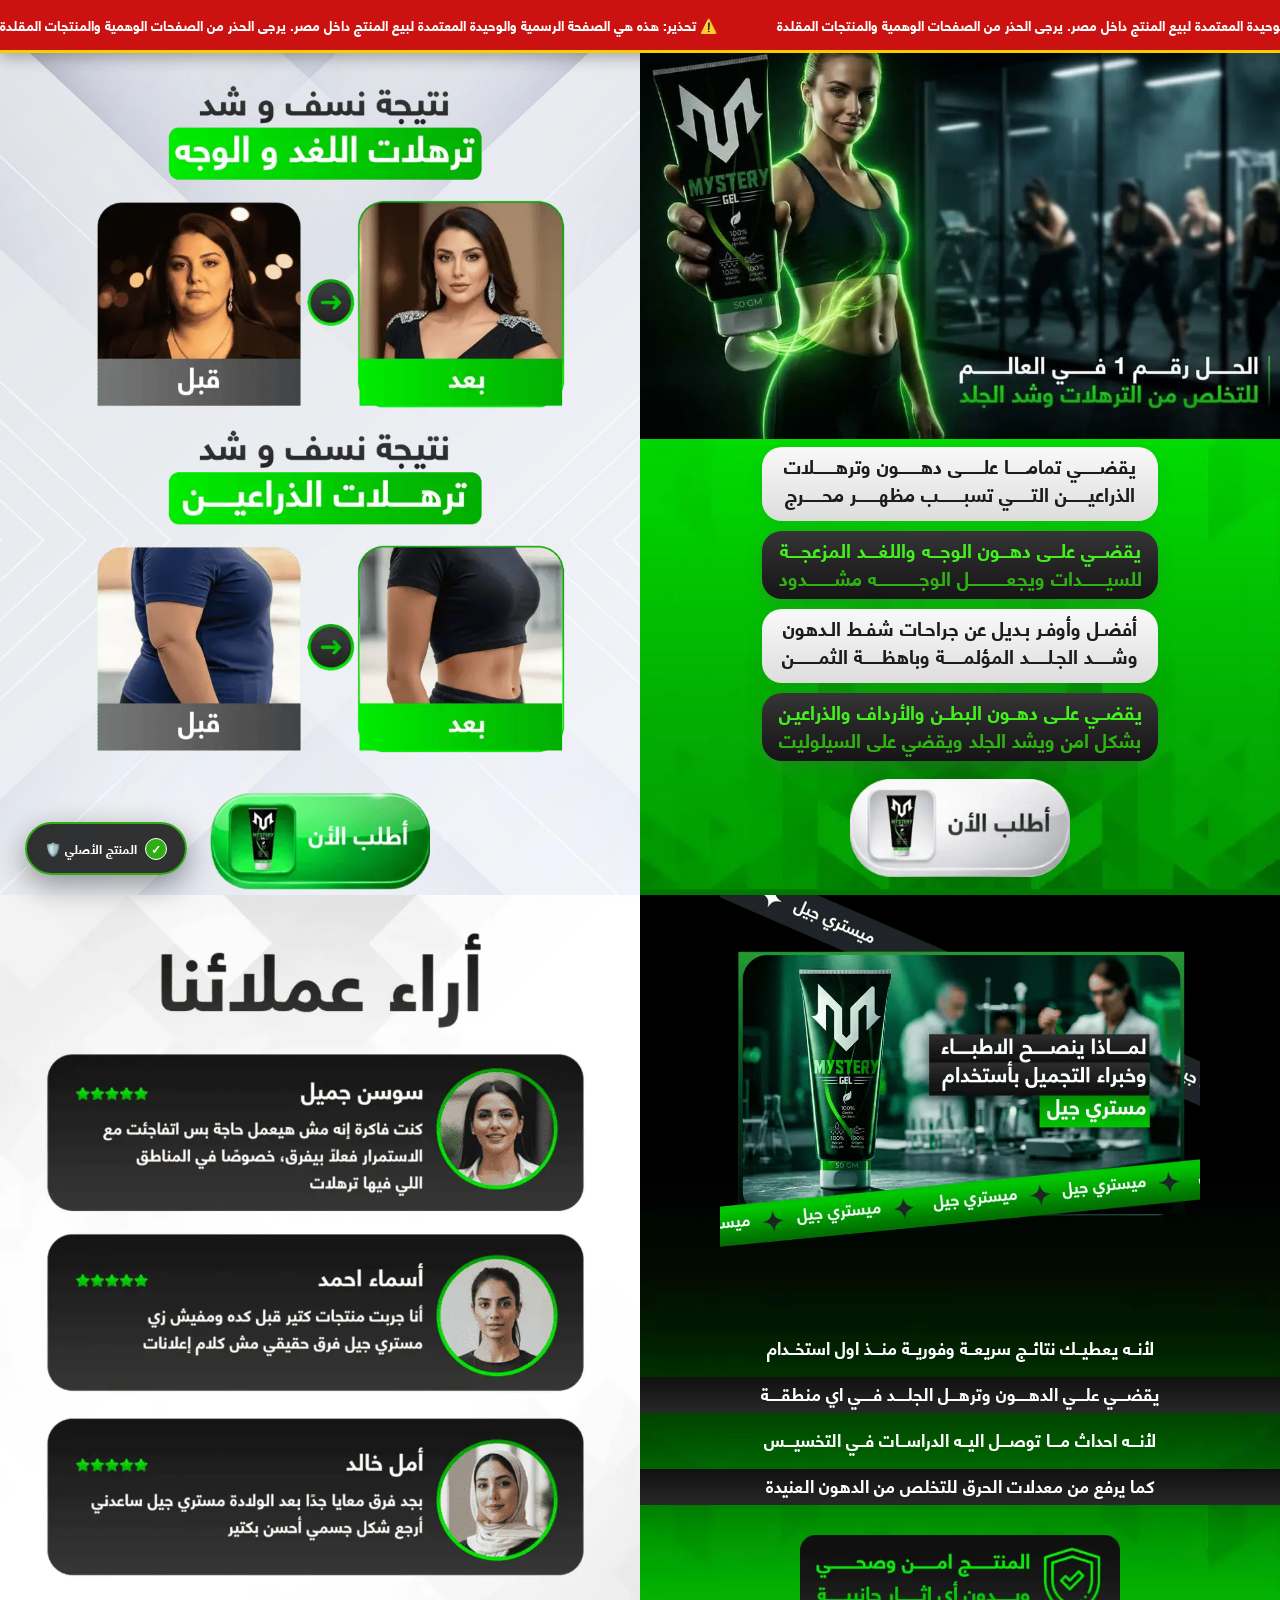
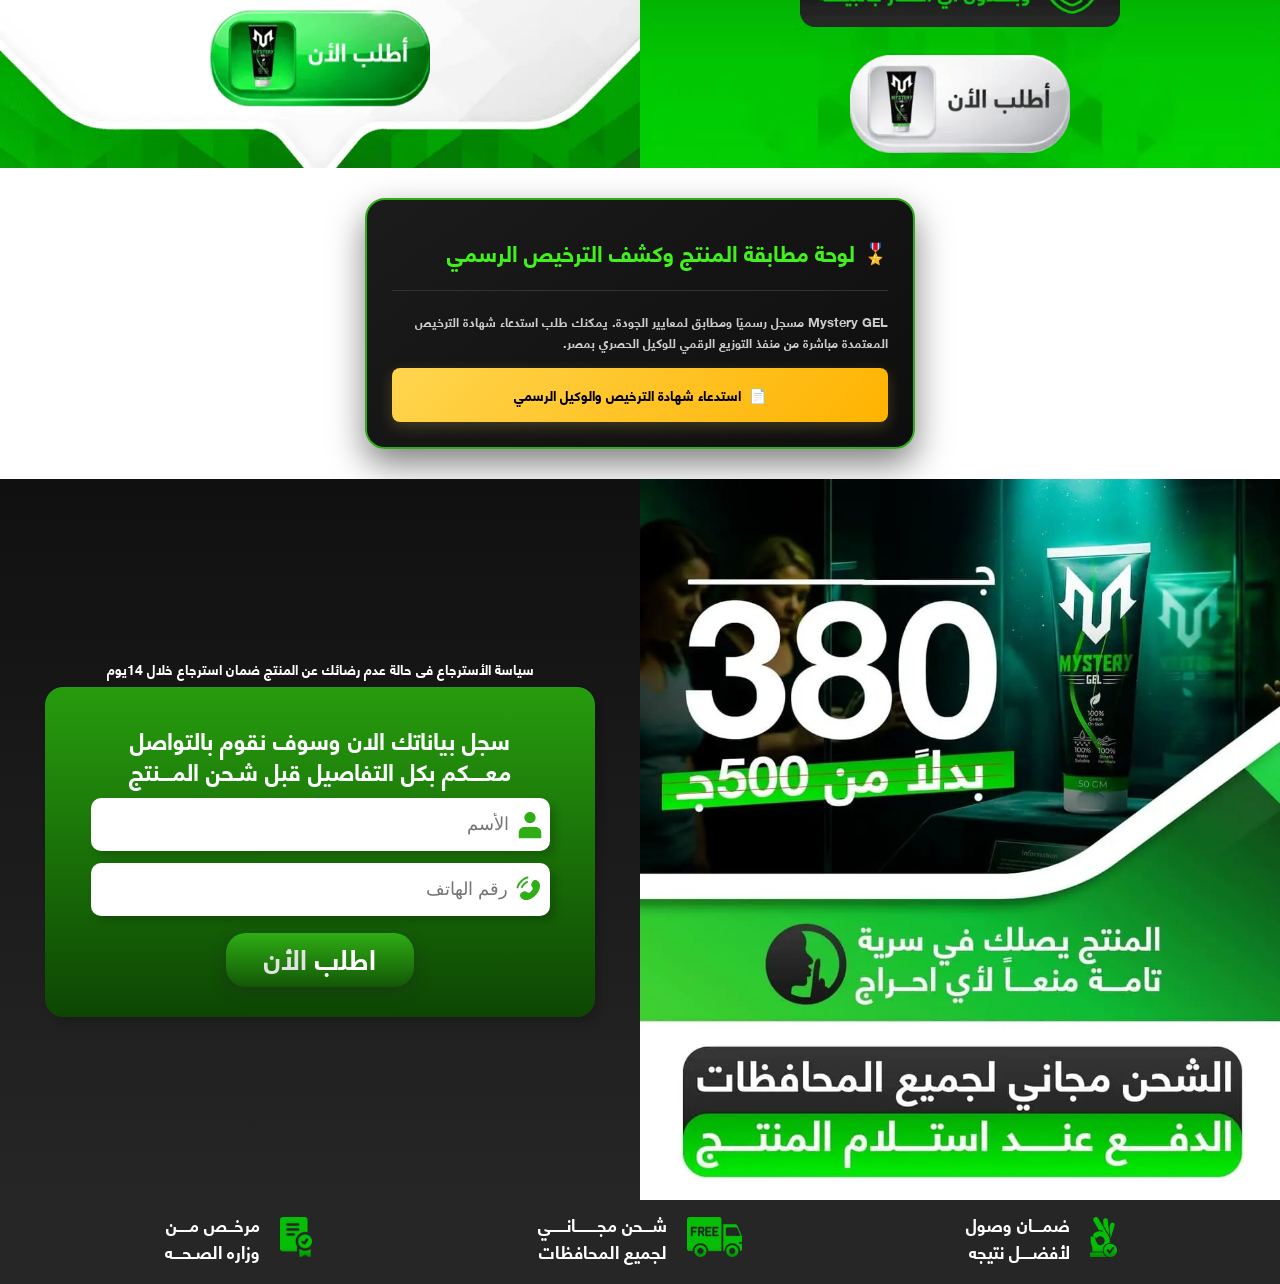
==== commit bd4e5ede: "Add files via upload" ====
--- a/index.html
+++ b/index.html
@@ -28,7 +28,8 @@
         padding: 10px 0;
         font-size: 14px;
         font-weight: bold;
-        position: relative;
+        position: sticky;
+        top: 0;
         z-index: 1000;
         box-shadow: 0 4px 15px rgba(0,0,0,0.3);
         border-bottom: 3px solid #ffcc00;
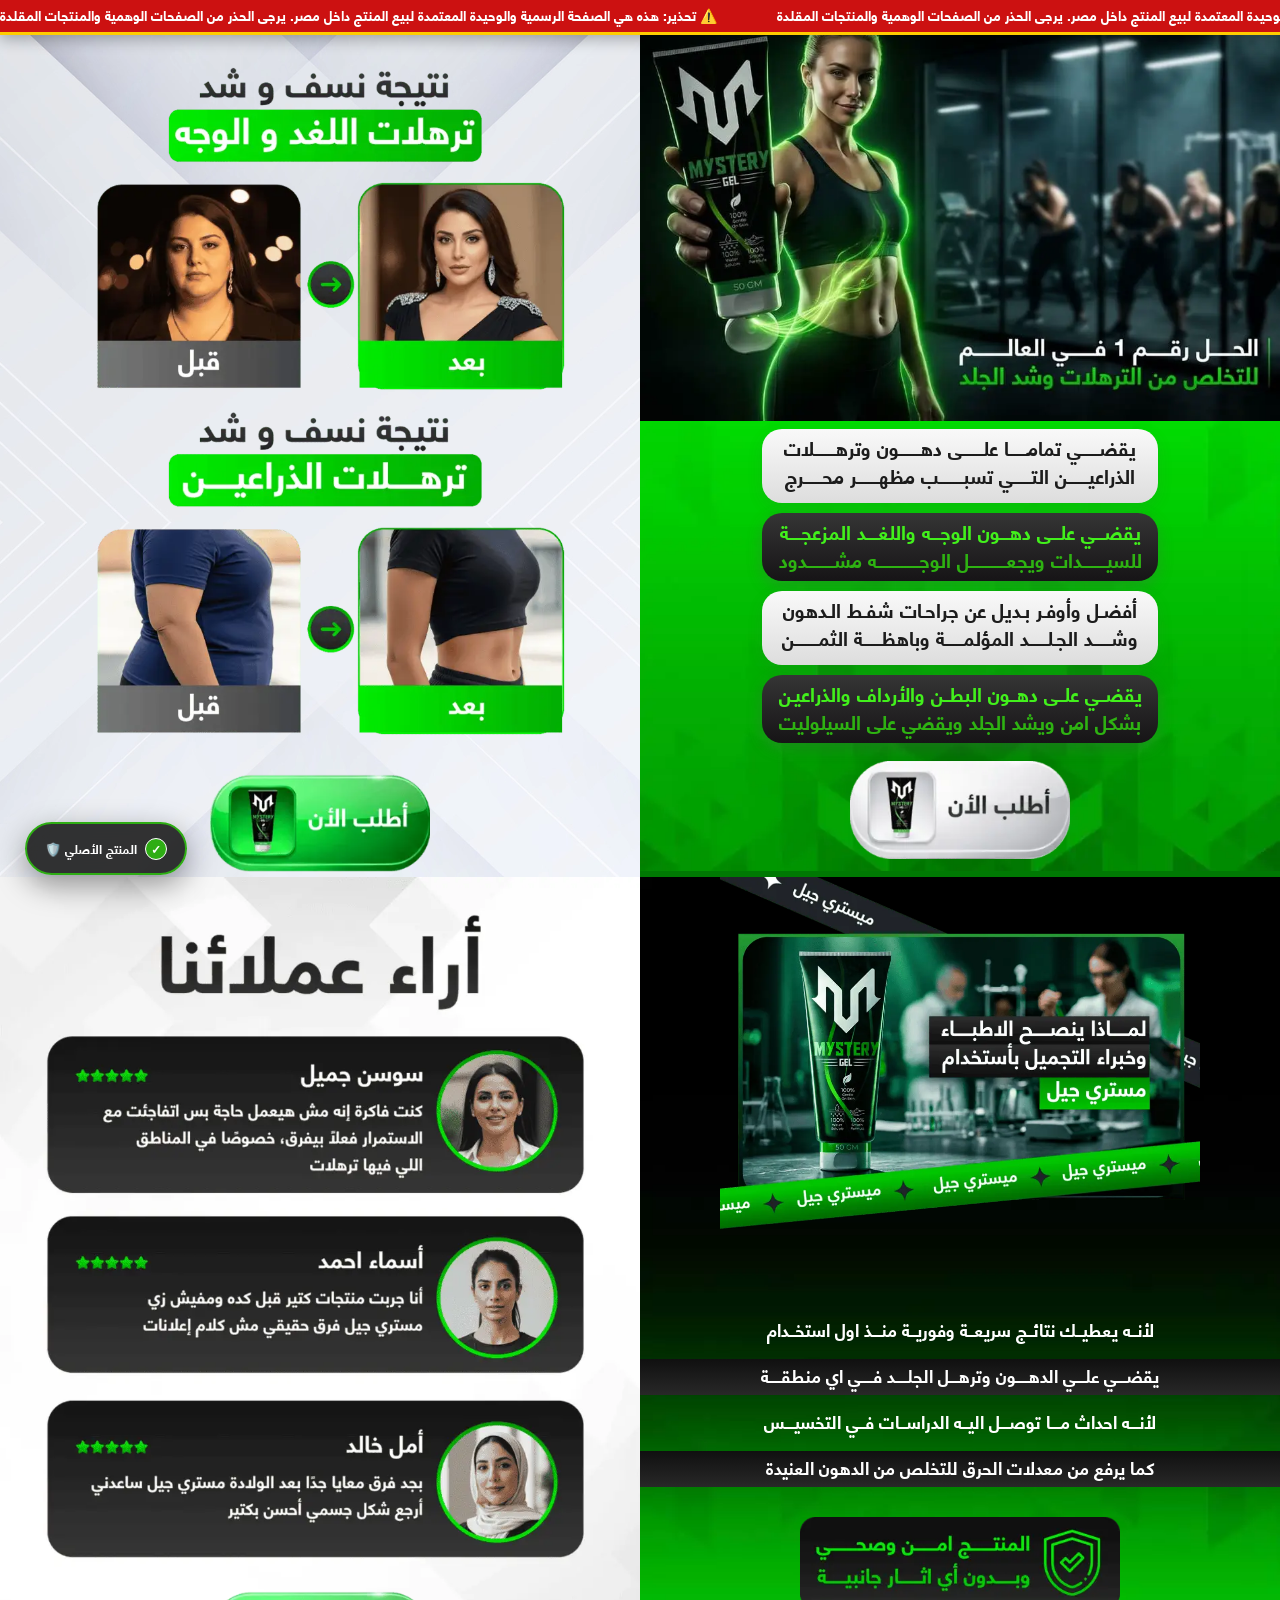
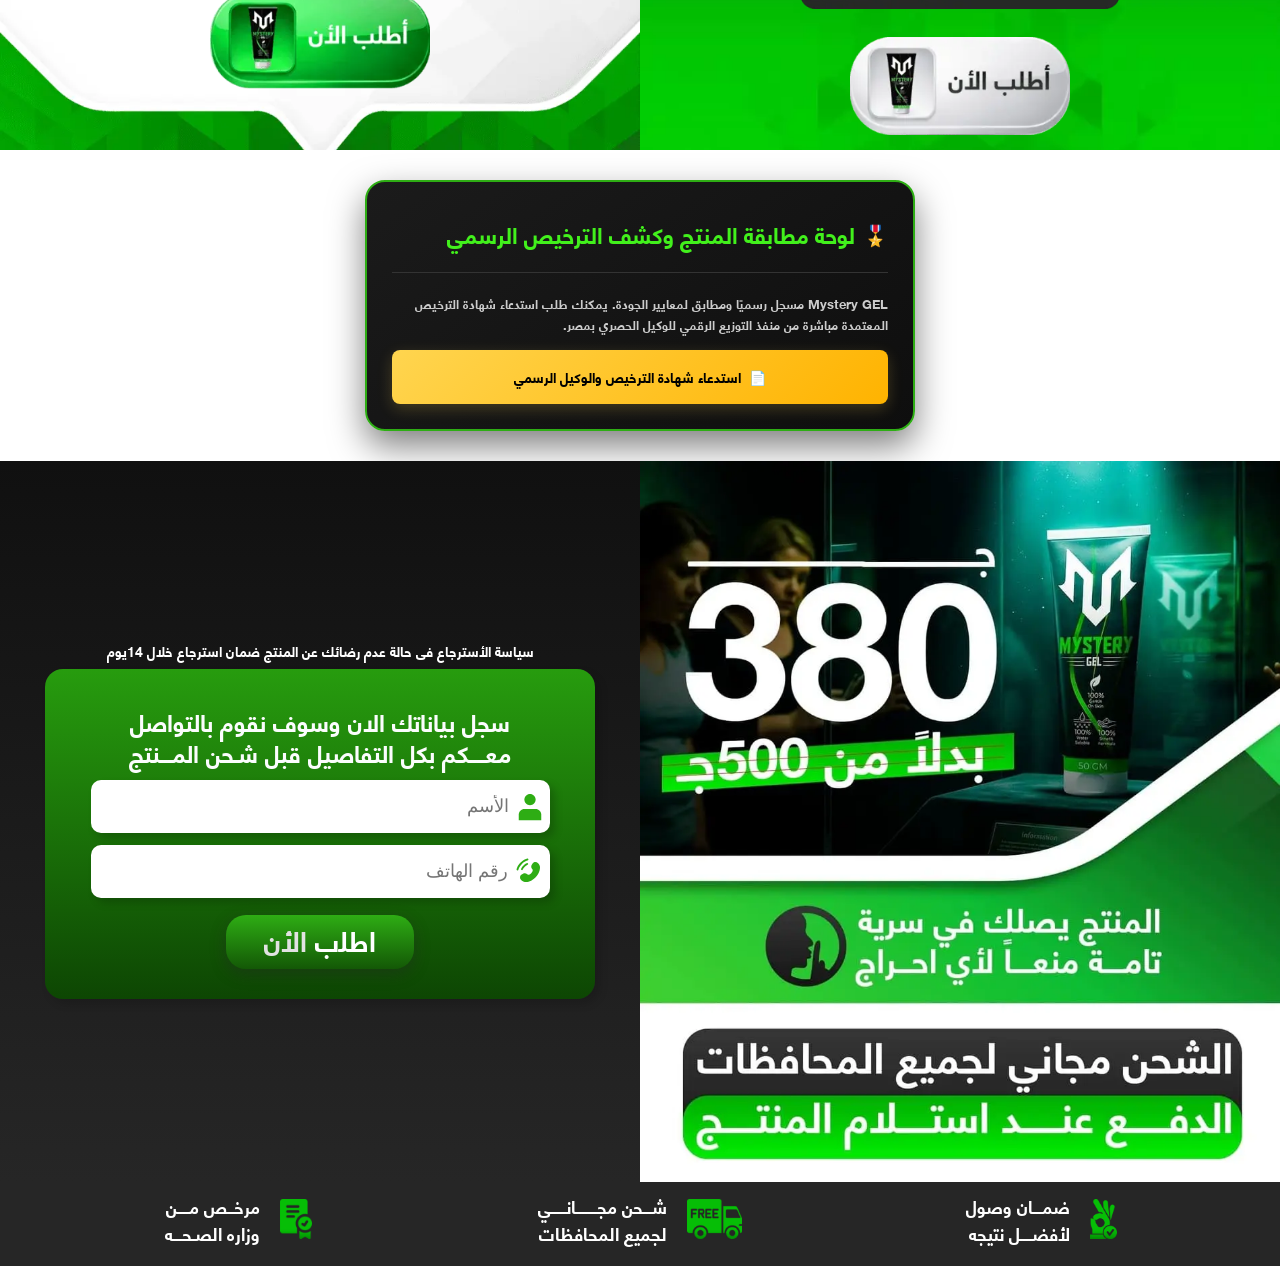
==== commit 1e772a7a: "Add files via upload" ====
--- a/index.html
+++ b/index.html
@@ -25,7 +25,7 @@
       .official-alert-ticker {
         background: #cc1111;
         color: #ffffff;
-        padding: 10px 0;
+        padding: 0px 0 2px;
         font-size: 14px;
         font-weight: bold;
         position: sticky;
